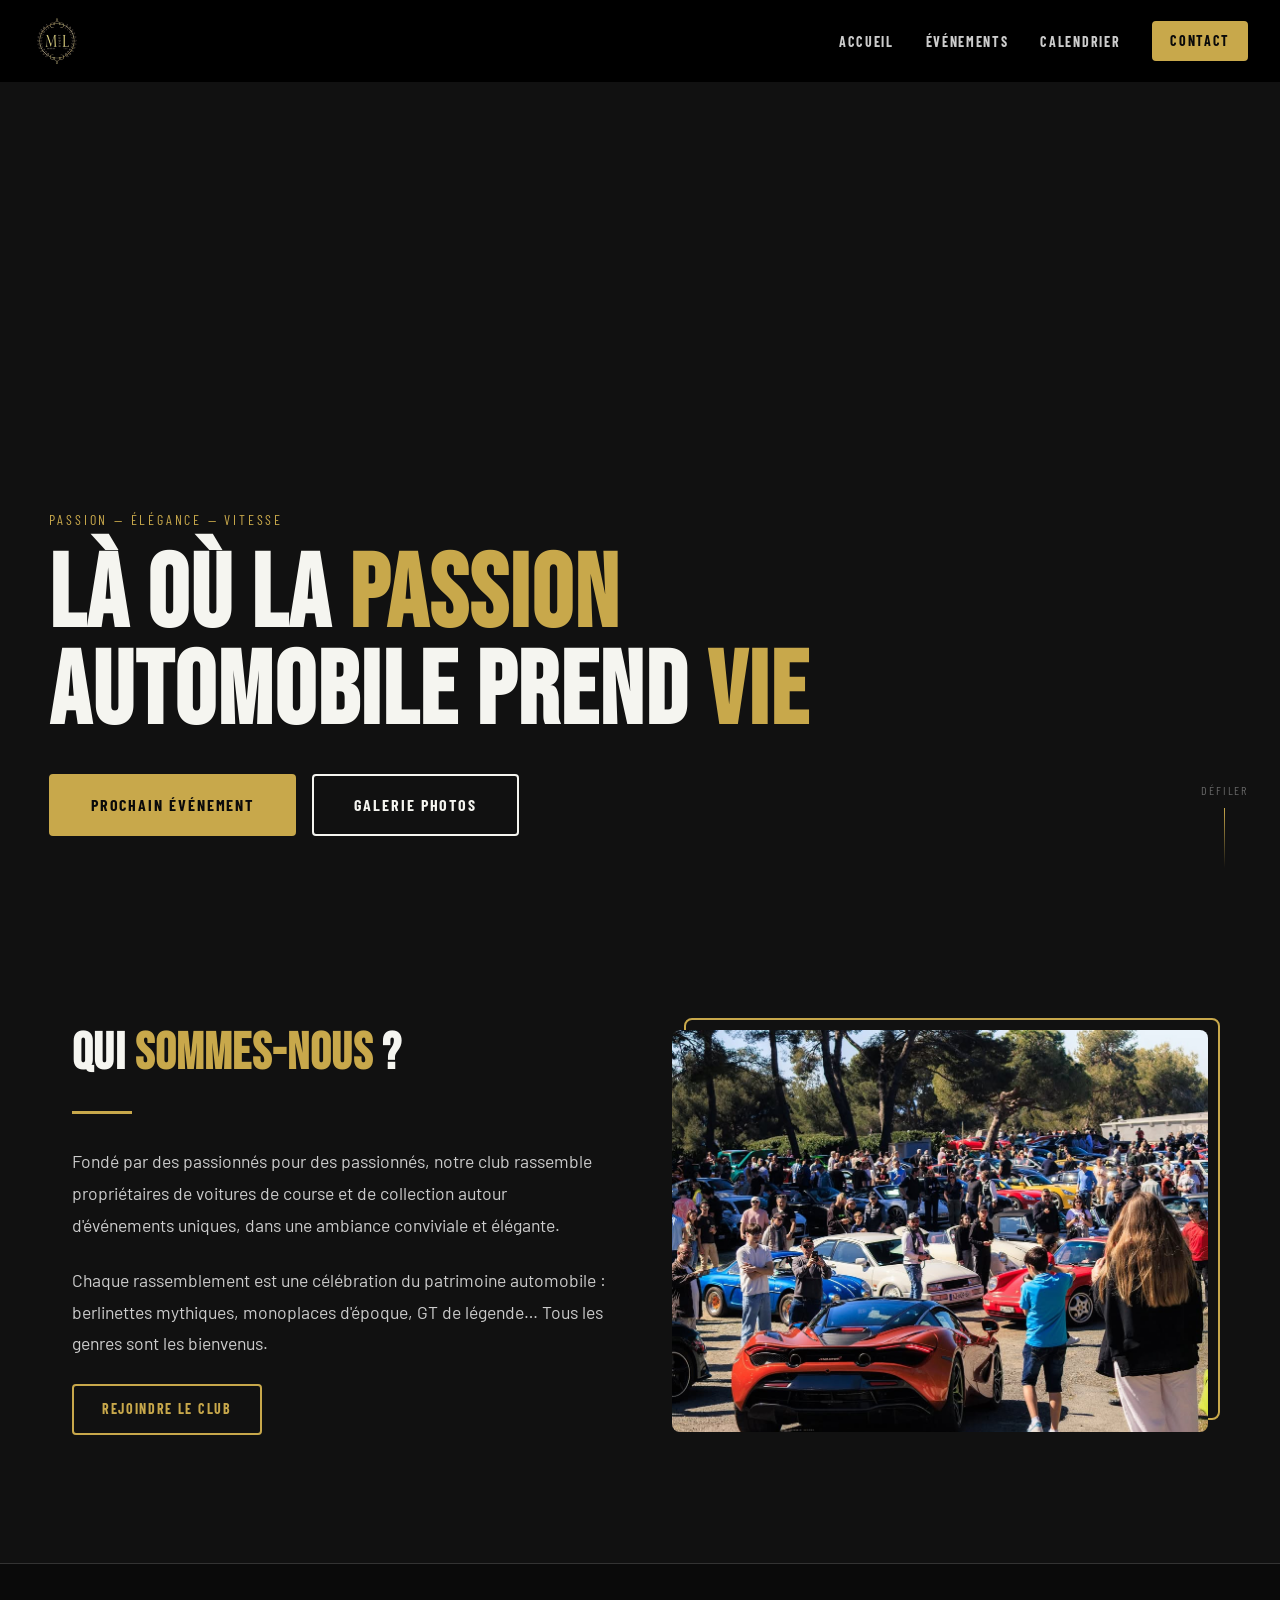
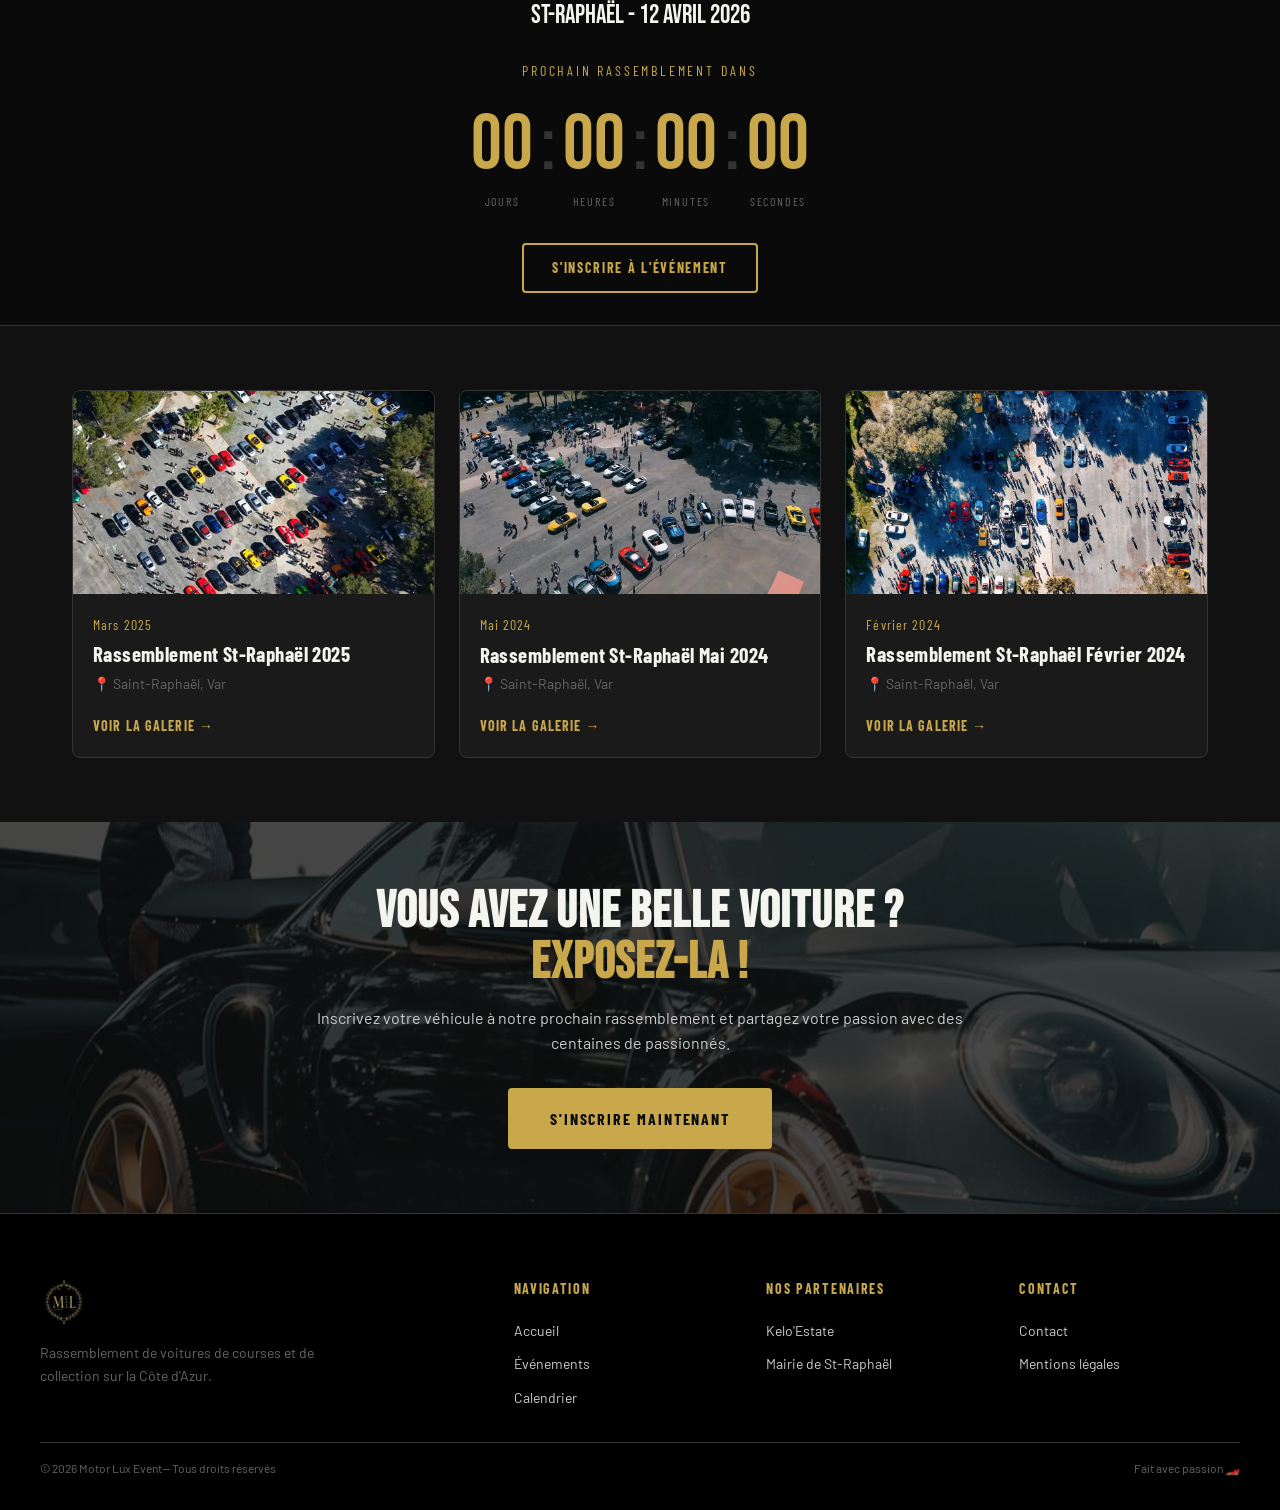
==== index.html @ 56d2dea2 "Add files via upload" ====
<!DOCTYPE html>
<html lang="fr">
<head>
  <meta charset="UTF-8" />
  <meta name="viewport" content="width=device-width, initial-scale=1.0" />
  <title>Motor Lux Event — Rassemblement Automobile</title>
  <meta name="description" content="Rassemblement de voitures de courses et de collection. Rejoignez notre communauté de passionnés." />
  <link rel="icon" href="assets/logo/favicon.ico" />
  <link rel="stylesheet" href="css/style.css" />
</head>

<body>

  <!-- NAVBAR -->
  <nav class="navbar" id="navbar">
    <a href="index.html" class="navbar__logo">
      <img src="assets/logo/logo.jpg" alt="Racing Club Logo" />
    </a>
    <ul class="navbar__links" id="nav-links">
      <li><a href="index.html">Accueil</a></li>
      <li><a href="evenements.html">Événements</a></li>
      <li><a href="calendrier.html">Calendrier</a></li>
      <li><a href="contact.html" class="navbar__cta btn btn--primary btn--sm">Contact</a></li>
    </ul>
    <button class="navbar__burger" id="burger" aria-label="Menu">
      <span></span><span></span><span></span>
    </button>
  </nav>

  <!-- HERO -->
  <header class="hero" id="hero">

    <!-- Vidéo de fond — muette, en boucle, pas d'interface -->
    <video
      class="hero__video-bg"
      src="assets/videos/2025-04-02_10-03-08_UTC.mp4"
      autoplay
      loop
      muted
      playsinline
      disablePictureInPicture
      disableRemotePlayback
      preload="auto"
    ></video>

    <div class="hero__bg"></div>
    <div class="hero__overlay"></div>
    <div class="hero__content container">
      <span class="hero__tag">Passion — Élégance — Vitesse</span>
      <h1 class="hero__title">
        Là où la <em>passion</em><br>automobile prend <em>vie</em>
      </h1>
      <div class="hero__actions">
        <a href="calendrier.html" class="btn btn--primary btn--lg">Prochain événement</a>
        <a href="evenements.html" class="btn btn--secondary btn--lg">Galerie photos</a>
      </div>
    </div>
    <div class="hero__scroll">Défiler</div>
  </header>

  <!-- INTRO -->
  <section class="intro">
    <div class="intro__inner container">
      <div class="intro__text">
        <h2 class="section-title">Qui <span>sommes-nous</span> ?</h2>
        <div class="divider"></div>
        <p>
          Fondé par des passionnés pour des passionnés, notre club rassemble
          propriétaires de voitures de course et de collection autour d'événements
          uniques, dans une ambiance conviviale et élégante.
        </p>
        <p>
          Chaque rassemblement est une célébration du patrimoine automobile :
          berlinettes mythiques, monoplaces d'époque, GT de légende… Tous les
          genres sont les bienvenus.
        </p>
        <a href="inscription.html" class="btn btn--ghost">Rejoindre le club</a>
      </div>
      <div class="intro__image reveal reveal--right">
        <img src="assets/images/events/2024-05-st-raph/2025-04-01_18-07-52_UTC_2.jpg" alt="Voiture de collection lors d'un rassemblement" />
      </div>
    </div>
  </section>

<!-- COUNTDOWN - Prochain événement -->
<div class="countdown">
  <p class="countdown__event-name">St-Raphaël - 12 Avril 2026</p>
  <p class="countdown__label">Prochain rassemblement dans</p>
  <div class="countdown__timer" id="countdown-timer"
       data-date="2026-04-12T09:00:00">
    <div class="countdown__unit">
      <span class="countdown__number" id="cd-days">00</span>
      <span class="countdown__label-unit">Jours</span>
    </div>
    <span class="countdown__sep">:</span>
    <div class="countdown__unit">
      <span class="countdown__number" id="cd-hours">00</span>
      <span class="countdown__label-unit">Heures</span>
    </div>
    <span class="countdown__sep">:</span>
    <div class="countdown__unit">
      <span class="countdown__number" id="cd-minutes">00</span>
      <span class="countdown__label-unit">Minutes</span>
    </div>
    <span class="countdown__sep">:</span>
    <div class="countdown__unit">
      <span class="countdown__number" id="cd-seconds">00</span>
      <span class="countdown__label-unit">Secondes</span>
    </div>
  </div>
  <a href="inscription.html" class="btn btn--ghost" style="margin-top:2rem;">S'inscrire à l'événement</a>
</div>

<!-- LISTE DES ÉVÉNEMENTS -->
<section style="background:var(--color-dark);padding:var(--space-lg) var(--space-md);">
  <div class="container">

    <div class="events-grid">

      <article class="event-card reveal reveal--d1">
        <div class="event-card__thumb">
          <img
            src="assets/images/events/2025-03-st-raph/2025-04-01_22-17-53_UTC.jpg"
            alt="Rassemblement St-Raphaël Mars 2025"
            loading="lazy"
          />
        </div>
        <div class="event-card__body">
          <p class="event-card__date">Mars 2025</p>
          <h3 class="event-card__title">Rassemblement St-Raphaël 2025</h3>
          <p class="event-card__location">📍 Saint-Raphaël, Var</p>
          <a href="event-detail.html?id=1" class="event-card__link">Voir la galerie →</a>
        </div>
      </article>

      <article class="event-card reveal reveal--d2">
        <div class="event-card__thumb">
          <img
            src="assets/images/events/2024-05-st-raph/2024-05-21_12-43-47_UTC.jpg"
            alt="Rassemblement St-Raphaël Mai 2024"
            loading="lazy"
          />
        </div>
        <div class="event-card__body">
          <p class="event-card__date">Mai 2024</p>
          <h3 class="event-card__title">Rassemblement St-Raphaël Mai 2024</h3>
          <p class="event-card__location">📍 Saint-Raphaël, Var</p>
          <a href="event-detail.html?id=2" class="event-card__link">Voir la galerie →</a>
        </div>
      </article>

      <article class="event-card reveal reveal--d3">
        <div class="event-card__thumb">
          <img
            src="assets/images/events/2024-02-st-raph/2024-02-27_11-31-16_UTC.jpg"
            alt="Rassemblement St-Raphaël Février 2024"
            loading="lazy"
          />
        </div>
        <div class="event-card__body">
          <p class="event-card__date">Février 2024</p>
          <h3 class="event-card__title">Rassemblement St-Raphaël Février 2024</h3>
          <p class="event-card__location">📍 Saint-Raphaël, Var</p>
          <a href="event-detail.html?id=3" class="event-card__link">Voir la galerie →</a>
        </div>
      </article>

    </div>
  </div>
</section>

<!-- BANNER CTA -->
<div class="banner" style="background: url('assets/images/events/2025-03-st-raph/2025-04-18_16-33-53_UTC_2.jpg') center/cover no-repeat;">
  <div class="banner__content">
    <h2>Vous avez une belle voiture ?<br><span style="color:var(--color-accent)">Exposez-la !</span></h2>
    <p>Inscrivez votre véhicule à notre prochain rassemblement et partagez votre passion avec des centaines de passionnés.</p>
    <a href="inscription.html" class="btn btn--primary btn--lg">S'inscrire maintenant</a>
  </div>
</div>

  <!-- FOOTER -->
  <footer class="footer">
    <div class="footer__grid">
      <div class="footer__brand">
        <img src="assets/logo/logo.jpg" alt="Racing Club" />
        <p>Rassemblement de voitures de courses et de collection sur la Côte d'Azur.</p>
      </div>
      <div class="footer__col">
        <h4>Navigation</h4>
        <ul>
          <li><a href="index.html">Accueil</a></li>
          <li><a href="evenements.html">Événements</a></li>
          <li><a href="calendrier.html">Calendrier</a></li>
        </ul>
      </div>
      <div class="footer__col">
        <h4>Nos partenaires</h4>
        <ul>
          <li><a href="https://www.instagram.com/keloestate/">Kelo'Estate</a></li>
          <li><a href="https://www.instagram.com/villesaintraphael/Mairie de St-Raphaël">Mairie de St-Raphaël</a></li>
        </ul>
      </div>
      <div class="footer__col">
        <h4>Contact</h4>
        <ul>
          <li><a href="contact.html">Contact</a></li>
          <li><a href="mentions-legales.html">Mentions légales</a></li>
        </ul>
      </div>
    </div>
    <div class="footer__bottom">
      <span>© 2026 Motor Lux Event— Tous droits réservés</span>
      <span>Fait avec passion 🏎️</span>
    </div>
  </footer>

  <script src="js/navbar.js"></script>
  <script src="js/calendar.js"></script>
  <script src="js/animations.js"></script>

</body>
</html>
---- css/style.css ----
/* =============================================
   RACING CLUB — Feuille de style principale
   Importe tous les modules CSS dans l'ordre
   ============================================= */

/* Base */
@import url('base/reset.css');
@import url('base/typography.css');
@import url('base/base.css');

/* Layout */
@import url('layout/navbar.css');
@import url('layout/footer.css');

/* Components */
@import url('components/hero.css');
@import url('components/intro.css');
@import url('components/gallery.css');
@import url('components/event-card.css');
@import url('components/calendar.css');
@import url('components/countdown.css');
@import url('components/inscription.css');
@import url('components/contact.css');
@import url('components/banner.css');
@import url('components/cta.css');
@import url('components/presenting-video.css');
@import url('components/event-detail.css');
@import url('components/mentions-legales.css');

/* Utilities */
@import url('utilities/animations.css');
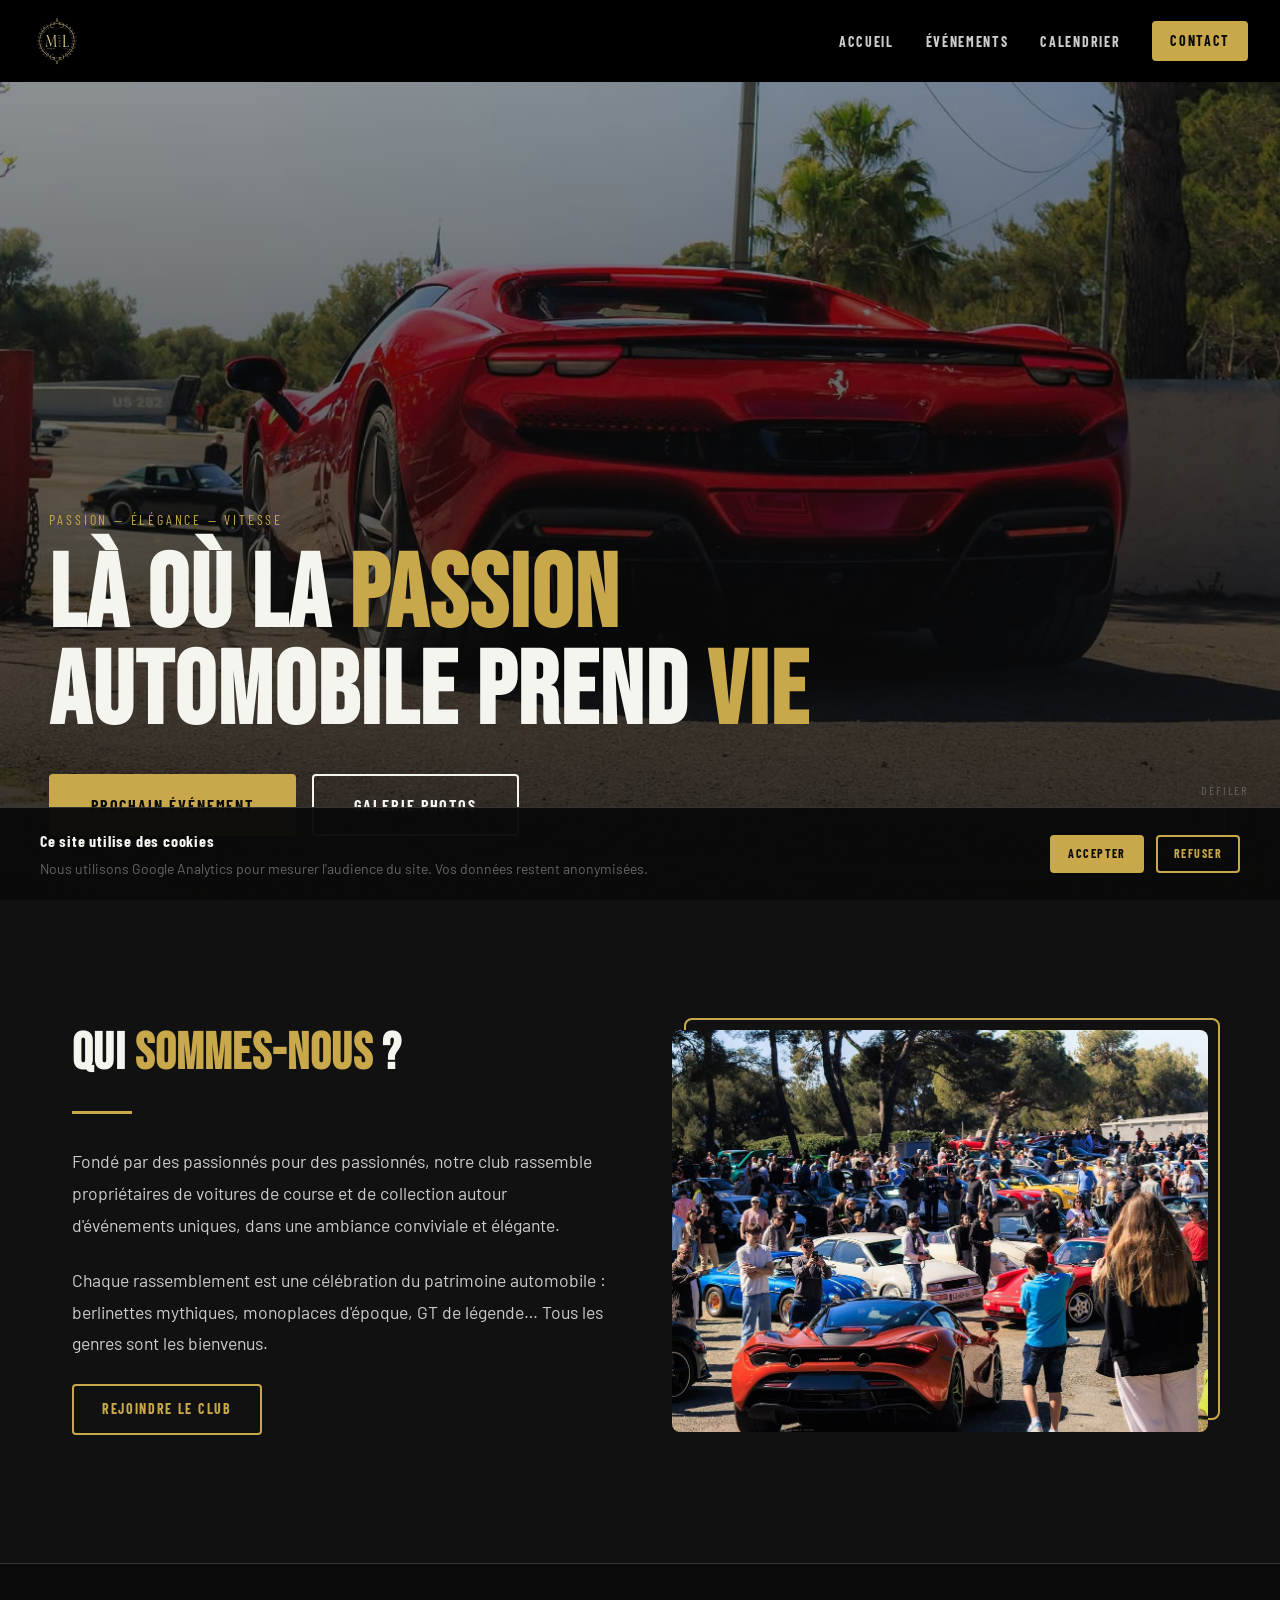
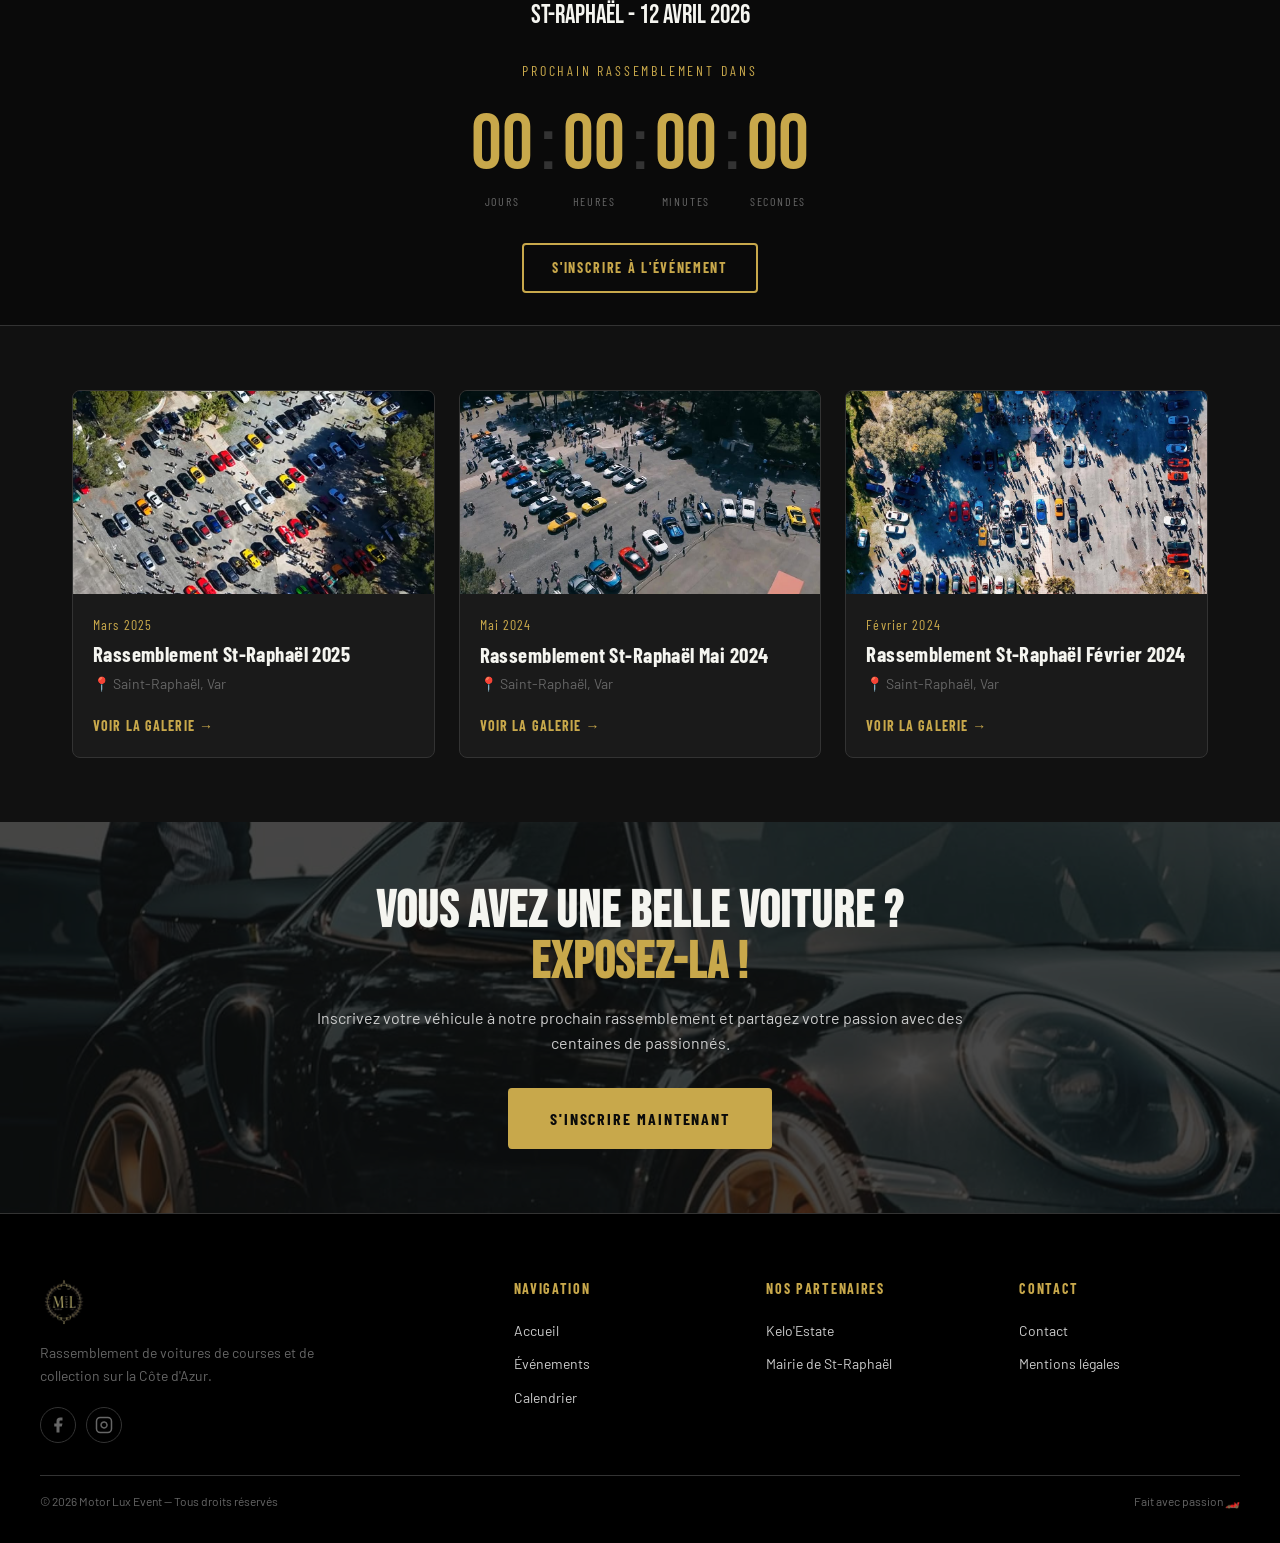
==== commit 184535d1: "Add files via upload" ====
--- a/index.html
+++ b/index.html
@@ -2,6 +2,25 @@
 <html lang="fr">
 <head>
   <meta charset="UTF-8" />
+
+  <!-- Google Analytics — chargé uniquement après consentement -->
+  <script>
+    function loadAnalytics() {
+      const script = document.createElement('script');
+      script.async = true;
+      script.src = 'https://www.googletagmanager.com/gtag/js?id=G-226K03S6MV';
+      document.head.appendChild(script);
+      window.dataLayer = window.dataLayer || [];
+      function gtag(){dataLayer.push(arguments);}
+      window.gtag = gtag;
+      gtag('js', new Date());
+      gtag('config', 'G-226K03S6MV');
+    }
+    if (localStorage.getItem('cookies') === 'accepted') {
+      loadAnalytics();
+    }
+  </script>
+
   <meta name="viewport" content="width=device-width, initial-scale=1.0" />
   <title>Motor Lux Event — Rassemblement Automobile</title>
   <meta name="description" content="Rassemblement de voitures de courses et de collection. Rejoignez notre communauté de passionnés." />
@@ -28,23 +47,10 @@
   </nav>
 
   <!-- HERO -->
-  <header class="hero" id="hero">
-
-    <!-- Vidéo de fond — muette, en boucle, pas d'interface -->
-    <video
-      class="hero__video-bg"
-      src="assets/videos/2025-04-02_10-03-08_UTC.mp4"
-      autoplay
-      loop
-      muted
-      playsinline
-      disablePictureInPicture
-      disableRemotePlayback
-      preload="auto"
-    ></video>
-
-    <div class="hero__bg"></div>
-    <div class="hero__overlay"></div>
+  <header class="hero" id="hero" style="
+    background: linear-gradient(to bottom, rgba(10,10,10,0.4), rgba(10,10,10,0.85)),
+                url('assets/images/events/2025-03-st-raph/2025-04-07_08-00-00_UTC_11.jpg') center/cover no-repeat;
+  ">
     <div class="hero__content container">
       <span class="hero__tag">Passion — Élégance — Vitesse</span>
       <h1 class="hero__title">
@@ -82,108 +88,108 @@
     </div>
   </section>
 
-<!-- COUNTDOWN - Prochain événement -->
-<div class="countdown">
-  <p class="countdown__event-name">St-Raphaël - 12 Avril 2026</p>
-  <p class="countdown__label">Prochain rassemblement dans</p>
-  <div class="countdown__timer" id="countdown-timer"
-       data-date="2026-04-12T09:00:00">
-    <div class="countdown__unit">
-      <span class="countdown__number" id="cd-days">00</span>
-      <span class="countdown__label-unit">Jours</span>
-    </div>
-    <span class="countdown__sep">:</span>
-    <div class="countdown__unit">
-      <span class="countdown__number" id="cd-hours">00</span>
-      <span class="countdown__label-unit">Heures</span>
-    </div>
-    <span class="countdown__sep">:</span>
-    <div class="countdown__unit">
-      <span class="countdown__number" id="cd-minutes">00</span>
-      <span class="countdown__label-unit">Minutes</span>
-    </div>
-    <span class="countdown__sep">:</span>
-    <div class="countdown__unit">
-      <span class="countdown__number" id="cd-seconds">00</span>
-      <span class="countdown__label-unit">Secondes</span>
-    </div>
+  <!-- COUNTDOWN -->
+  <div class="countdown">
+    <p class="countdown__event-name">St-Raphaël - 12 Avril 2026</p>
+    <p class="countdown__label">Prochain rassemblement dans</p>
+    <div class="countdown__timer" id="countdown-timer" data-date="2026-04-12T10:00:00">
+      <div class="countdown__unit">
+        <span class="countdown__number" id="cd-days">00</span>
+        <span class="countdown__label-unit">Jours</span>
+      </div>
+      <span class="countdown__sep">:</span>
+      <div class="countdown__unit">
+        <span class="countdown__number" id="cd-hours">00</span>
+        <span class="countdown__label-unit">Heures</span>
+      </div>
+      <span class="countdown__sep">:</span>
+      <div class="countdown__unit">
+        <span class="countdown__number" id="cd-minutes">00</span>
+        <span class="countdown__label-unit">Minutes</span>
+      </div>
+      <span class="countdown__sep">:</span>
+      <div class="countdown__unit">
+        <span class="countdown__number" id="cd-seconds">00</span>
+        <span class="countdown__label-unit">Secondes</span>
+      </div>
+    </div>
+    <a href="inscription.html" class="btn btn--ghost" style="margin-top:2rem;">S'inscrire à l'événement</a>
   </div>
-  <a href="inscription.html" class="btn btn--ghost" style="margin-top:2rem;">S'inscrire à l'événement</a>
-</div>
-
-<!-- LISTE DES ÉVÉNEMENTS -->
-<section style="background:var(--color-dark);padding:var(--space-lg) var(--space-md);">
-  <div class="container">
-
-    <div class="events-grid">
-
-      <article class="event-card reveal reveal--d1">
-        <div class="event-card__thumb">
-          <img
-            src="assets/images/events/2025-03-st-raph/2025-04-01_22-17-53_UTC.jpg"
-            alt="Rassemblement St-Raphaël Mars 2025"
-            loading="lazy"
-          />
-        </div>
-        <div class="event-card__body">
-          <p class="event-card__date">Mars 2025</p>
-          <h3 class="event-card__title">Rassemblement St-Raphaël 2025</h3>
-          <p class="event-card__location">📍 Saint-Raphaël, Var</p>
-          <a href="event-detail.html?id=1" class="event-card__link">Voir la galerie →</a>
-        </div>
-      </article>
-
-      <article class="event-card reveal reveal--d2">
-        <div class="event-card__thumb">
-          <img
-            src="assets/images/events/2024-05-st-raph/2024-05-21_12-43-47_UTC.jpg"
-            alt="Rassemblement St-Raphaël Mai 2024"
-            loading="lazy"
-          />
-        </div>
-        <div class="event-card__body">
-          <p class="event-card__date">Mai 2024</p>
-          <h3 class="event-card__title">Rassemblement St-Raphaël Mai 2024</h3>
-          <p class="event-card__location">📍 Saint-Raphaël, Var</p>
-          <a href="event-detail.html?id=2" class="event-card__link">Voir la galerie →</a>
-        </div>
-      </article>
-
-      <article class="event-card reveal reveal--d3">
-        <div class="event-card__thumb">
-          <img
-            src="assets/images/events/2024-02-st-raph/2024-02-27_11-31-16_UTC.jpg"
-            alt="Rassemblement St-Raphaël Février 2024"
-            loading="lazy"
-          />
-        </div>
-        <div class="event-card__body">
-          <p class="event-card__date">Février 2024</p>
-          <h3 class="event-card__title">Rassemblement St-Raphaël Février 2024</h3>
-          <p class="event-card__location">📍 Saint-Raphaël, Var</p>
-          <a href="event-detail.html?id=3" class="event-card__link">Voir la galerie →</a>
-        </div>
-      </article>
-
+
+  <!-- LISTE DES ÉVÉNEMENTS -->
+  <section style="background:var(--color-dark);padding:var(--space-lg) var(--space-md);">
+    <div class="container">
+      <div class="events-grid">
+
+        <article class="event-card reveal reveal--d1">
+          <div class="event-card__thumb">
+            <img src="assets/images/events/2025-03-st-raph/2025-04-01_22-17-53_UTC.jpg" alt="Rassemblement St-Raphaël Mars 2025" loading="lazy" />
+          </div>
+          <div class="event-card__body">
+            <p class="event-card__date">Mars 2025</p>
+            <h3 class="event-card__title">Rassemblement St-Raphaël 2025</h3>
+            <p class="event-card__location">📍 Saint-Raphaël, Var</p>
+            <a href="event-detail.html?id=1" class="event-card__link">Voir la galerie →</a>
+          </div>
+        </article>
+
+        <article class="event-card reveal reveal--d2">
+          <div class="event-card__thumb">
+            <img src="assets/images/events/2024-05-st-raph/2024-05-21_12-43-47_UTC.jpg" alt="Rassemblement St-Raphaël Mai 2024" loading="lazy" />
+          </div>
+          <div class="event-card__body">
+            <p class="event-card__date">Mai 2024</p>
+            <h3 class="event-card__title">Rassemblement St-Raphaël Mai 2024</h3>
+            <p class="event-card__location">📍 Saint-Raphaël, Var</p>
+            <a href="event-detail.html?id=2" class="event-card__link">Voir la galerie →</a>
+          </div>
+        </article>
+
+        <article class="event-card reveal reveal--d3">
+          <div class="event-card__thumb">
+            <img src="assets/images/events/2024-02-st-raph/2024-02-27_11-31-16_UTC.jpg" alt="Rassemblement St-Raphaël Février 2024" loading="lazy" />
+          </div>
+          <div class="event-card__body">
+            <p class="event-card__date">Février 2024</p>
+            <h3 class="event-card__title">Rassemblement St-Raphaël Février 2024</h3>
+            <p class="event-card__location">📍 Saint-Raphaël, Var</p>
+            <a href="event-detail.html?id=3" class="event-card__link">Voir la galerie →</a>
+          </div>
+        </article>
+
+      </div>
+    </div>
+  </section>
+
+  <!-- BANNER CTA -->
+  <div class="banner" style="background: url('assets/images/events/2025-03-st-raph/2025-04-18_16-33-53_UTC_2.jpg') center/cover no-repeat;">
+    <div class="banner__content">
+      <h2>Vous avez une belle voiture ?<br><span style="color:var(--color-accent)">Exposez-la !</span></h2>
+      <p>Inscrivez votre véhicule à notre prochain rassemblement et partagez votre passion avec des centaines de passionnés.</p>
+      <a href="inscription.html" class="btn btn--primary btn--lg">S'inscrire maintenant</a>
     </div>
   </div>
-</section>
-
-<!-- BANNER CTA -->
-<div class="banner" style="background: url('assets/images/events/2025-03-st-raph/2025-04-18_16-33-53_UTC_2.jpg') center/cover no-repeat;">
-  <div class="banner__content">
-    <h2>Vous avez une belle voiture ?<br><span style="color:var(--color-accent)">Exposez-la !</span></h2>
-    <p>Inscrivez votre véhicule à notre prochain rassemblement et partagez votre passion avec des centaines de passionnés.</p>
-    <a href="inscription.html" class="btn btn--primary btn--lg">S'inscrire maintenant</a>
-  </div>
-</div>
 
   <!-- FOOTER -->
   <footer class="footer">
     <div class="footer__grid">
       <div class="footer__brand">
-        <img src="assets/logo/logo.jpg" alt="Racing Club" />
+        <img src="assets/logo/logo.jpg" alt="Motor Lux Event" />
         <p>Rassemblement de voitures de courses et de collection sur la Côte d'Azur.</p>
+        <div class="footer__social">
+          <a href="https://www.facebook.com/people/motorluxevent/61556009424069/#" aria-label="Facebook">
+            <svg xmlns="http://www.w3.org/2000/svg" width="18" height="18" fill="currentColor" viewBox="0 0 24 24">
+              <path d="M18 2h-3a5 5 0 00-5 5v3H7v4h3v8h4v-8h3l1-4h-4V7a1 1 0 011-1h3z"/>
+            </svg>
+          </a>
+          <a href="https://www.instagram.com/motor.lux.event/" aria-label="Instagram">
+            <svg xmlns="http://www.w3.org/2000/svg" width="18" height="18" fill="none" viewBox="0 0 24 24" stroke="currentColor">
+              <rect x="2" y="2" width="20" height="20" rx="5" ry="5" stroke-width="2"/>
+              <path stroke-linecap="round" stroke-linejoin="round" stroke-width="2" d="M16 11.37A4 4 0 1112.63 8 4 4 0 0116 11.37z"/>
+              <line x1="17.5" y1="6.5" x2="17.51" y2="6.5" stroke-width="2"/>
+            </svg>
+          </a>
+        </div>
       </div>
       <div class="footer__col">
         <h4>Navigation</h4>
@@ -197,7 +203,7 @@
         <h4>Nos partenaires</h4>
         <ul>
           <li><a href="https://www.instagram.com/keloestate/">Kelo'Estate</a></li>
-          <li><a href="https://www.instagram.com/villesaintraphael/Mairie de St-Raphaël">Mairie de St-Raphaël</a></li>
+          <li><a href="https://www.instagram.com/villesaintraphael/">Mairie de St-Raphaël</a></li>
         </ul>
       </div>
       <div class="footer__col">
@@ -209,14 +215,48 @@
       </div>
     </div>
     <div class="footer__bottom">
-      <span>© 2026 Motor Lux Event— Tous droits réservés</span>
+      <span>© 2026 Motor Lux Event — Tous droits réservés</span>
       <span>Fait avec passion 🏎️</span>
     </div>
   </footer>
+
+  <!-- BANDEAU COOKIES -->
+  <div class="cookie-banner" id="cookie-banner">
+    <div class="cookie-banner__inner">
+      <div class="cookie-banner__text">
+        <strong>Ce site utilise des cookies</strong>
+        <p>Nous utilisons Google Analytics pour mesurer l'audience du site. Vos données restent anonymisées.</p>
+      </div>
+      <div class="cookie-banner__actions">
+        <button class="btn btn--primary btn--sm" id="cookie-accept">Accepter</button>
+        <button class="btn btn--ghost btn--sm" id="cookie-refuse">Refuser</button>
+      </div>
+    </div>
+  </div>
 
   <script src="js/navbar.js"></script>
   <script src="js/calendar.js"></script>
   <script src="js/animations.js"></script>
 
+  <!-- COOKIES -->
+  <script>
+    const banner = document.getElementById('cookie-banner');
+
+    if (!localStorage.getItem('cookies')) {
+      banner.classList.add('active');
+    }
+
+    document.getElementById('cookie-accept').addEventListener('click', () => {
+      localStorage.setItem('cookies', 'accepted');
+      banner.classList.remove('active');
+      loadAnalytics();
+    });
+
+    document.getElementById('cookie-refuse').addEventListener('click', () => {
+      localStorage.setItem('cookies', 'refused');
+      banner.classList.remove('active');
+    });
+  </script>
+
 </body>
-</html>
+</html>
--- a/css/style.css
+++ b/css/style.css
@@ -26,6 +26,7 @@
 @import url('components/presenting-video.css');
 @import url('components/event-detail.css');
 @import url('components/mentions-legales.css');
+@import url('components/cookies-banner.css');
 
 /* Utilities */
 @import url('utilities/animations.css');
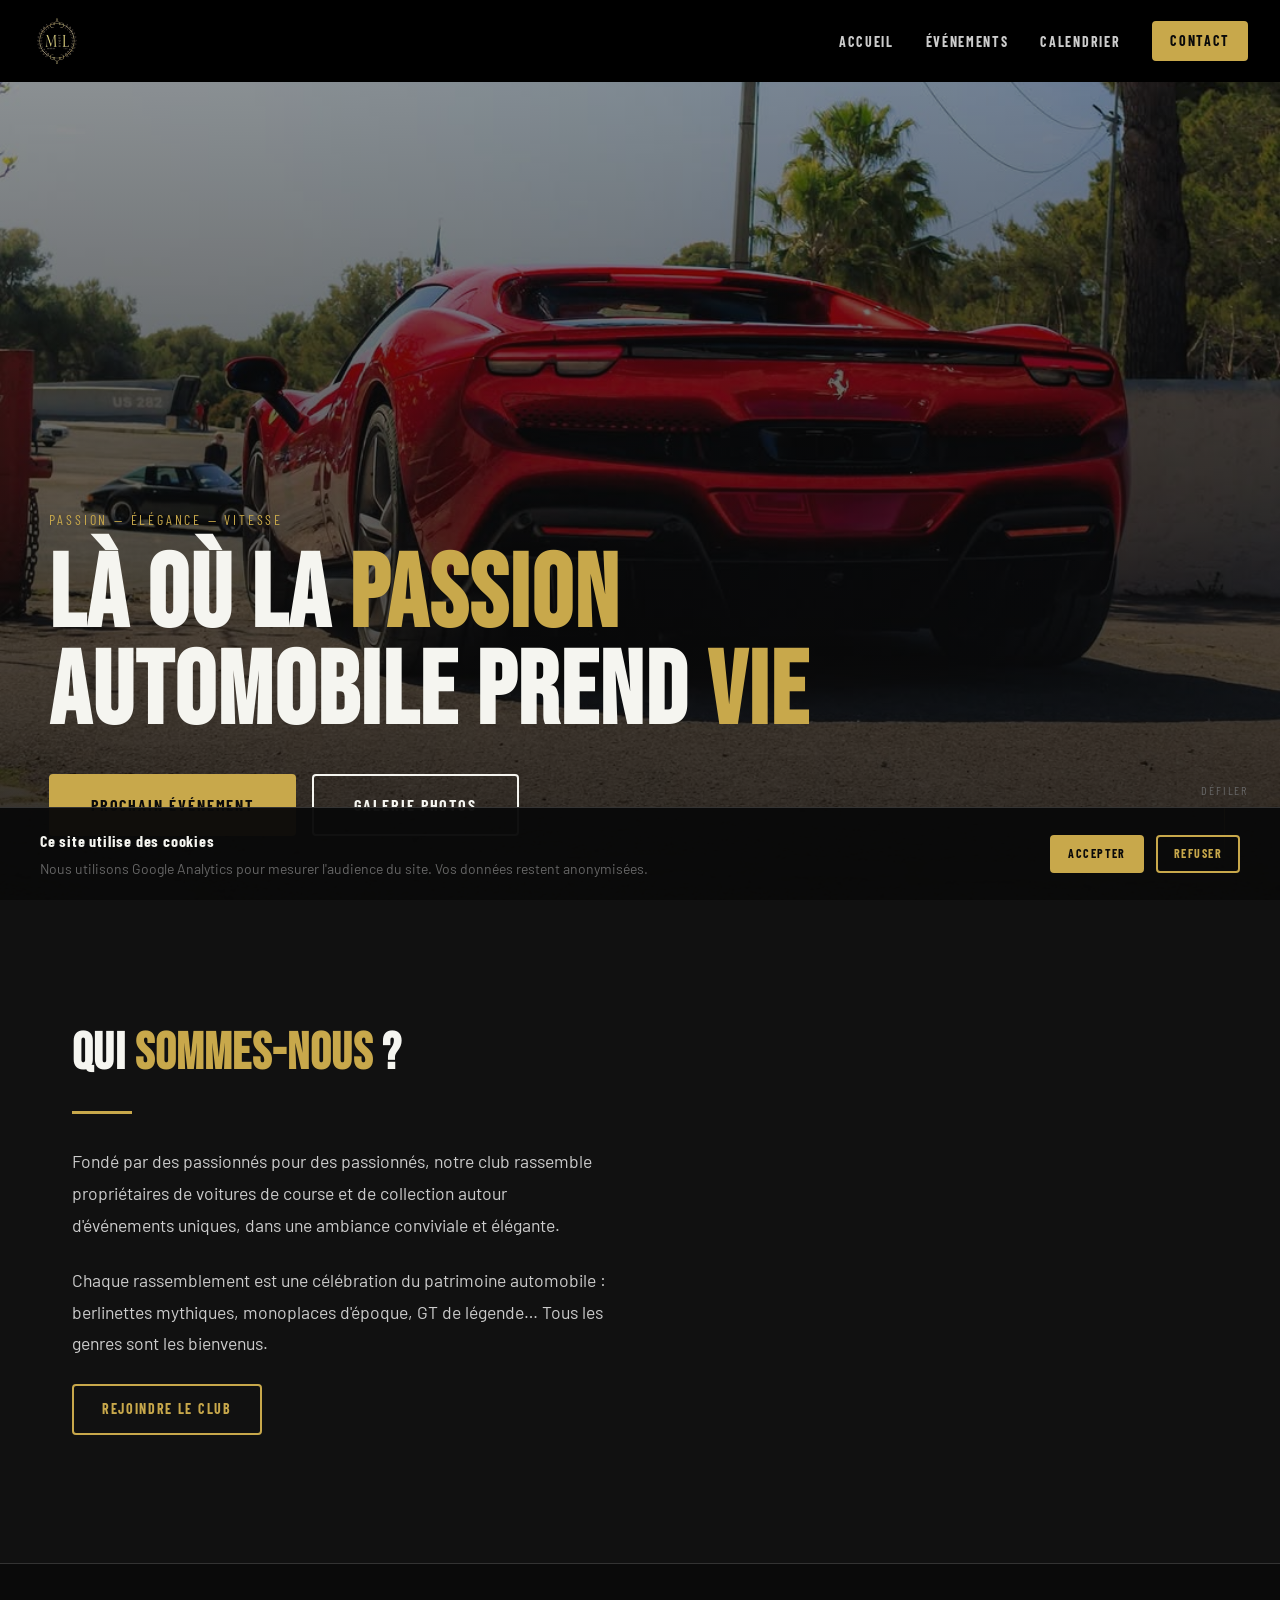
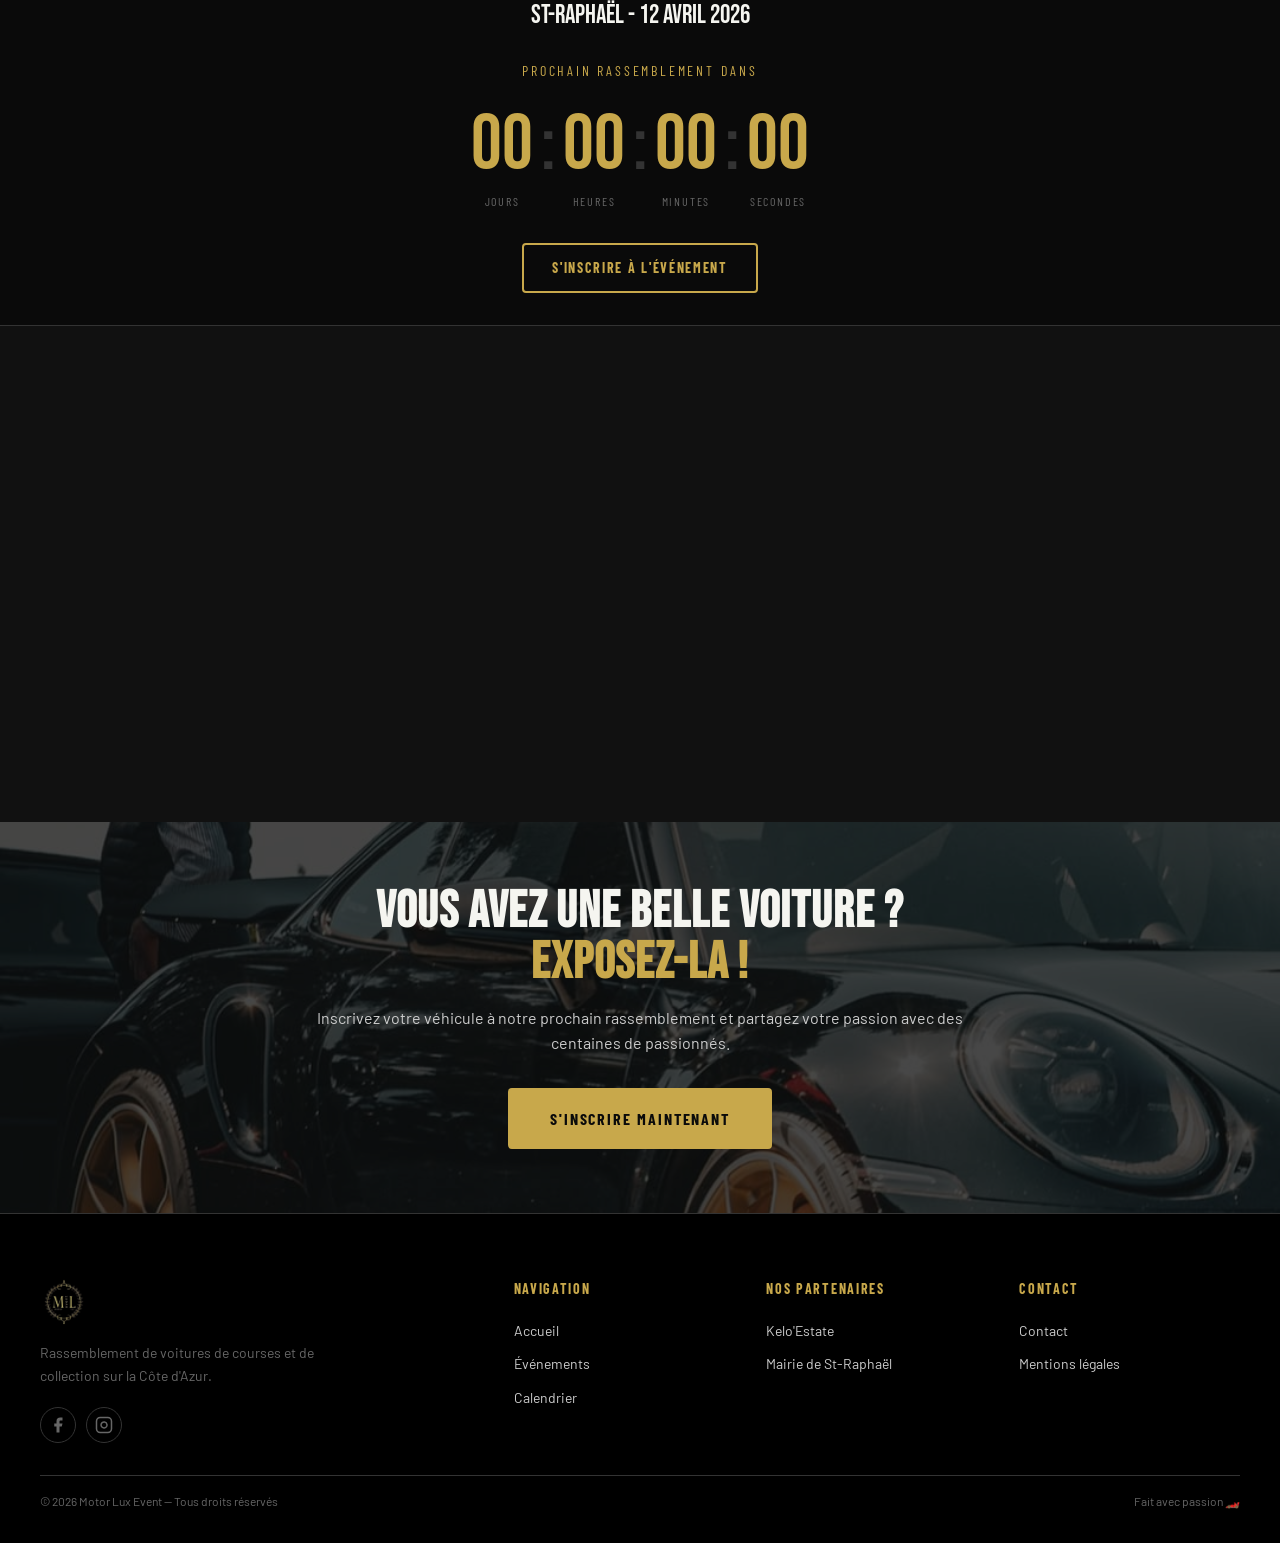
==== commit f1fe8eb2: "Add files via upload" ====
--- a/index.html
+++ b/index.html
@@ -5,21 +5,21 @@
 
   <!-- Google Analytics — chargé uniquement après consentement -->
   <script>
-    function loadAnalytics() {
-      const script = document.createElement('script');
-      script.async = true;
-      script.src = 'https://www.googletagmanager.com/gtag/js?id=G-226K03S6MV';
-      document.head.appendChild(script);
-      window.dataLayer = window.dataLayer || [];
-      function gtag(){dataLayer.push(arguments);}
-      window.gtag = gtag;
-      gtag('js', new Date());
-      gtag('config', 'G-226K03S6MV');
-    }
-    if (localStorage.getItem('cookies') === 'accepted') {
-      loadAnalytics();
-    }
-  </script>
+  function loadAnalytics() {
+    const script = document.createElement('script');
+    script.async = true;
+    script.src = 'https://www.googletagmanager.com/gtag/js?id=G-226K03S6MV';
+    document.head.appendChild(script);
+    window.dataLayer = window.dataLayer || [];
+    function gtag(){dataLayer.push(arguments);}
+    window.gtag = gtag;
+    gtag('js', new Date());
+    gtag('config', 'G-226K03S6MV');
+  }
+  if (localStorage.getItem('cookies') === 'accepted') {
+    loadAnalytics();
+  }
+</script>
 
   <meta name="viewport" content="width=device-width, initial-scale=1.0" />
   <title>Motor Lux Event — Rassemblement Automobile</title>
@@ -220,43 +220,36 @@
     </div>
   </footer>
 
-  <!-- BANDEAU COOKIES -->
-  <div class="cookie-banner" id="cookie-banner">
-    <div class="cookie-banner__inner">
-      <div class="cookie-banner__text">
-        <strong>Ce site utilise des cookies</strong>
-        <p>Nous utilisons Google Analytics pour mesurer l'audience du site. Vos données restent anonymisées.</p>
-      </div>
-      <div class="cookie-banner__actions">
-        <button class="btn btn--primary btn--sm" id="cookie-accept">Accepter</button>
-        <button class="btn btn--ghost btn--sm" id="cookie-refuse">Refuser</button>
-      </div>
+<!-- BANDEAU COOKIES -->
+<div class="cookie-banner" id="cookie-banner">
+  <div class="cookie-banner__inner">
+    <div class="cookie-banner__text">
+      <strong>Ce site utilise des cookies</strong>
+      <p>Nous utilisons Google Analytics pour mesurer l'audience du site. Vos données restent anonymisées.</p>
+    </div>
+    <div class="cookie-banner__actions">
+      <button class="btn btn--primary btn--sm" id="cookie-accept">Accepter</button>
+      <button class="btn btn--ghost btn--sm" id="cookie-refuse">Refuser</button>
     </div>
   </div>
-
-  <script src="js/navbar.js"></script>
-  <script src="js/calendar.js"></script>
-  <script src="js/animations.js"></script>
-
-  <!-- COOKIES -->
-  <script>
-    const banner = document.getElementById('cookie-banner');
-
-    if (!localStorage.getItem('cookies')) {
-      banner.classList.add('active');
-    }
-
-    document.getElementById('cookie-accept').addEventListener('click', () => {
-      localStorage.setItem('cookies', 'accepted');
-      banner.classList.remove('active');
-      loadAnalytics();
-    });
-
-    document.getElementById('cookie-refuse').addEventListener('click', () => {
-      localStorage.setItem('cookies', 'refused');
-      banner.classList.remove('active');
-    });
-  </script>
+</div>
+
+<!-- SCRIPT COOKIES -->
+<script>
+  const banner = document.getElementById('cookie-banner');
+  if (!localStorage.getItem('cookies')) {
+    banner.classList.add('active');
+  }
+  document.getElementById('cookie-accept').addEventListener('click', () => {
+    localStorage.setItem('cookies', 'accepted');
+    banner.classList.remove('active');
+    loadAnalytics();
+  });
+  document.getElementById('cookie-refuse').addEventListener('click', () => {
+    localStorage.setItem('cookies', 'refused');
+    banner.classList.remove('active');
+  });
+</script>
 
 </body>
 </html>
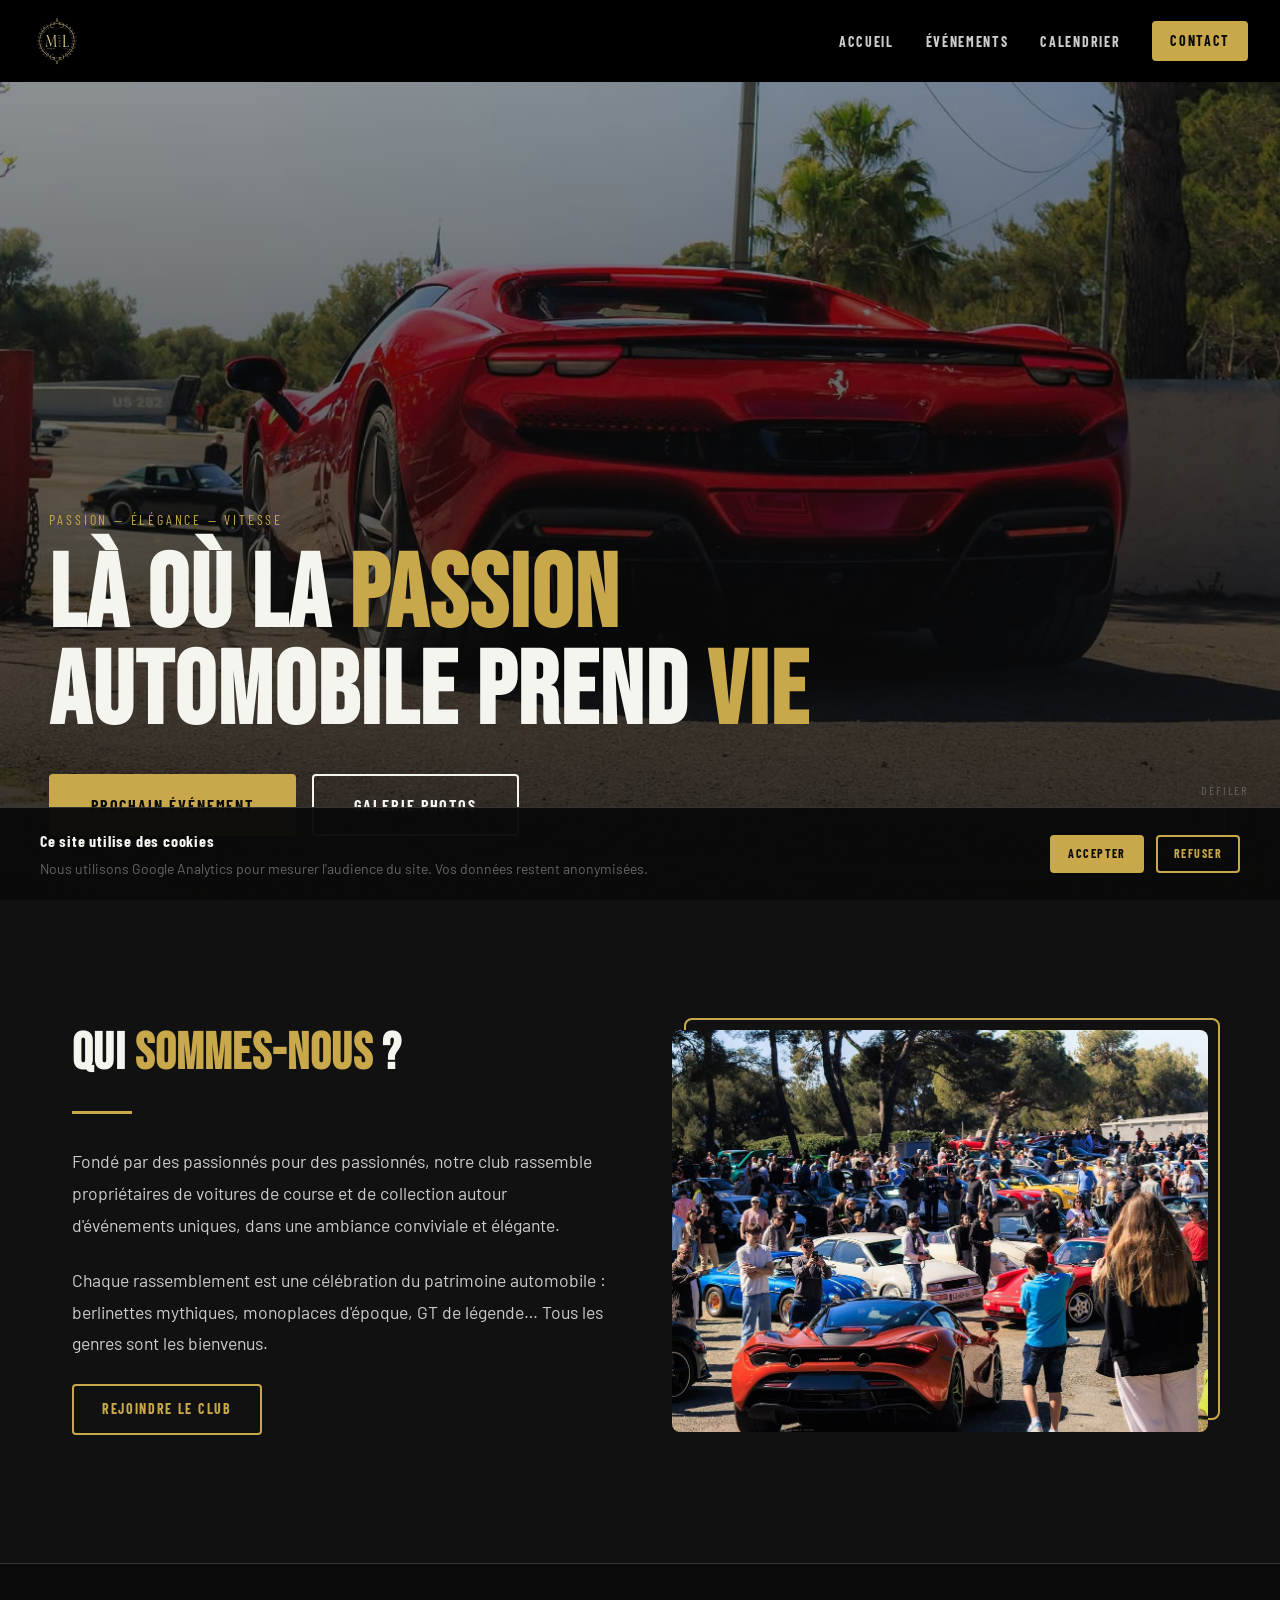
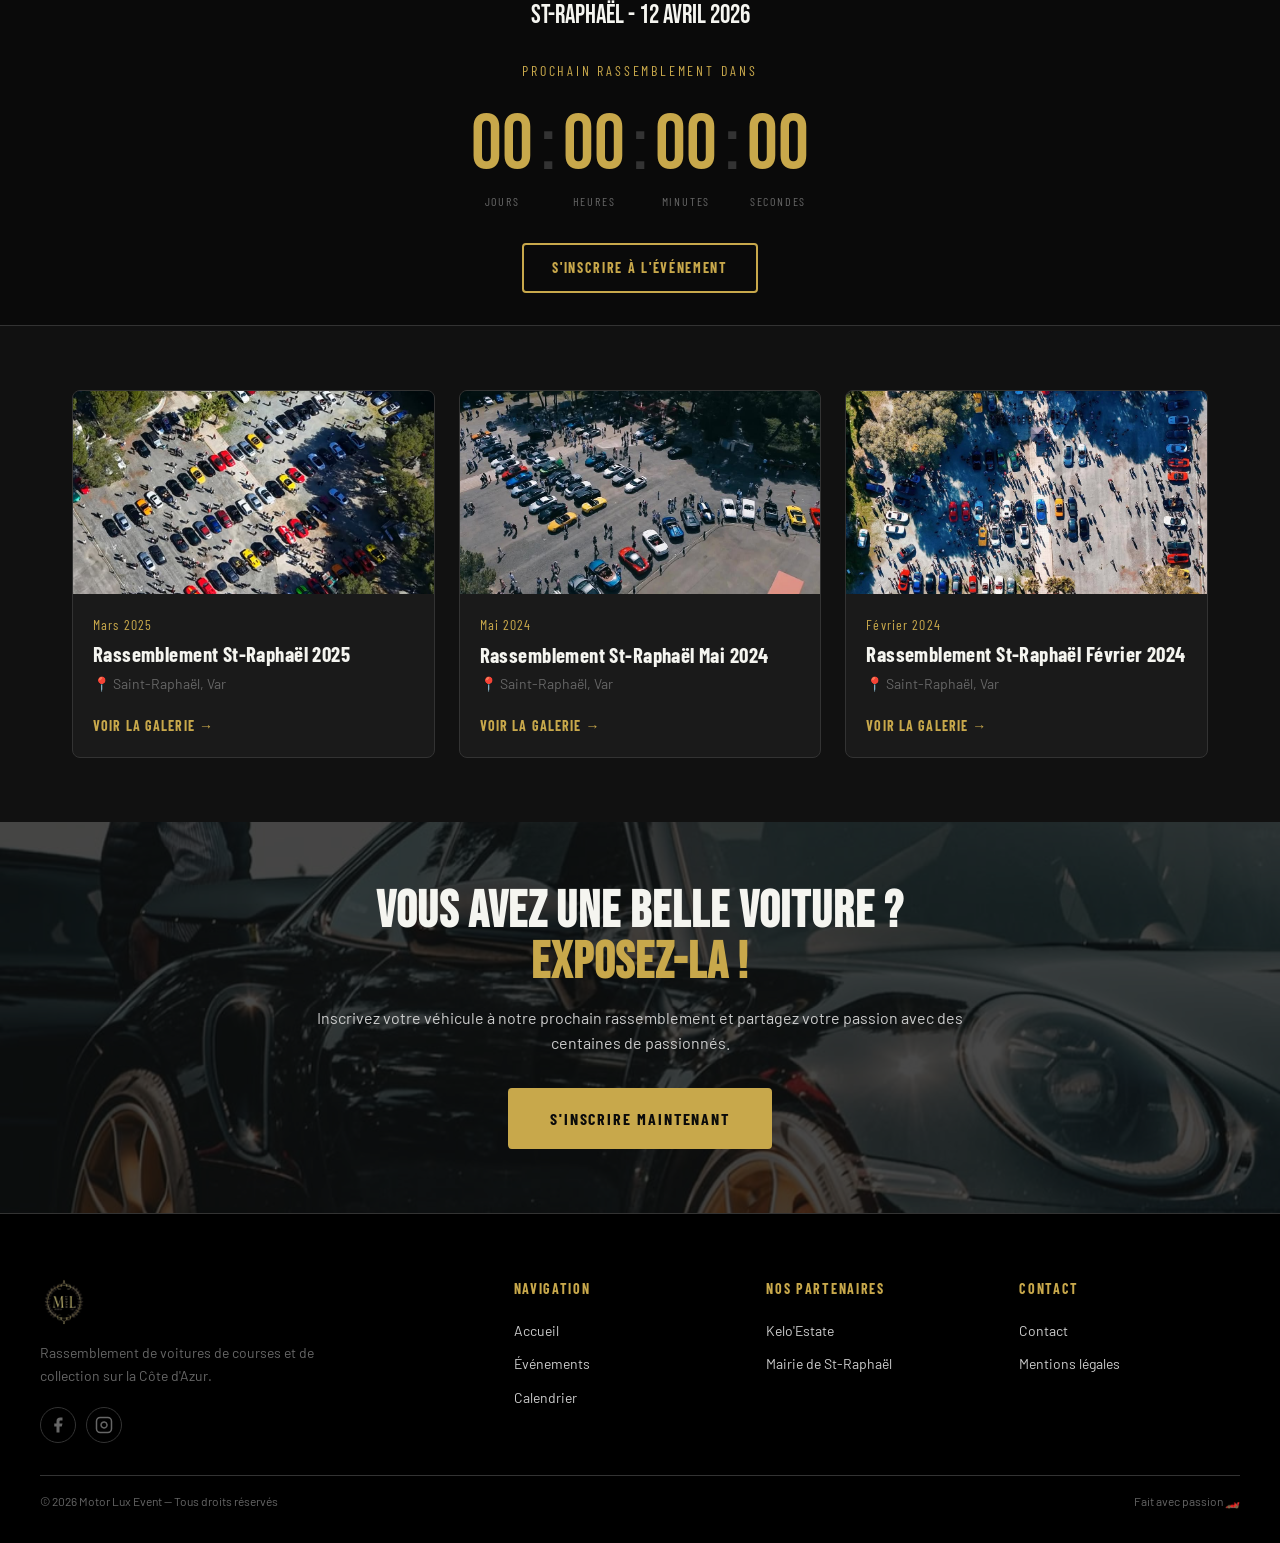
==== commit 64a06242: "Update index.html" ====
--- a/index.html
+++ b/index.html
@@ -220,6 +220,9 @@
     </div>
   </footer>
 
+<script src="js/navbar.js"></script>
+<script src="js/animations.js"></script>
+
 <!-- BANDEAU COOKIES -->
 <div class="cookie-banner" id="cookie-banner">
   <div class="cookie-banner__inner">
@@ -252,4 +255,4 @@
 </script>
 
 </body>
-</html>+</html>
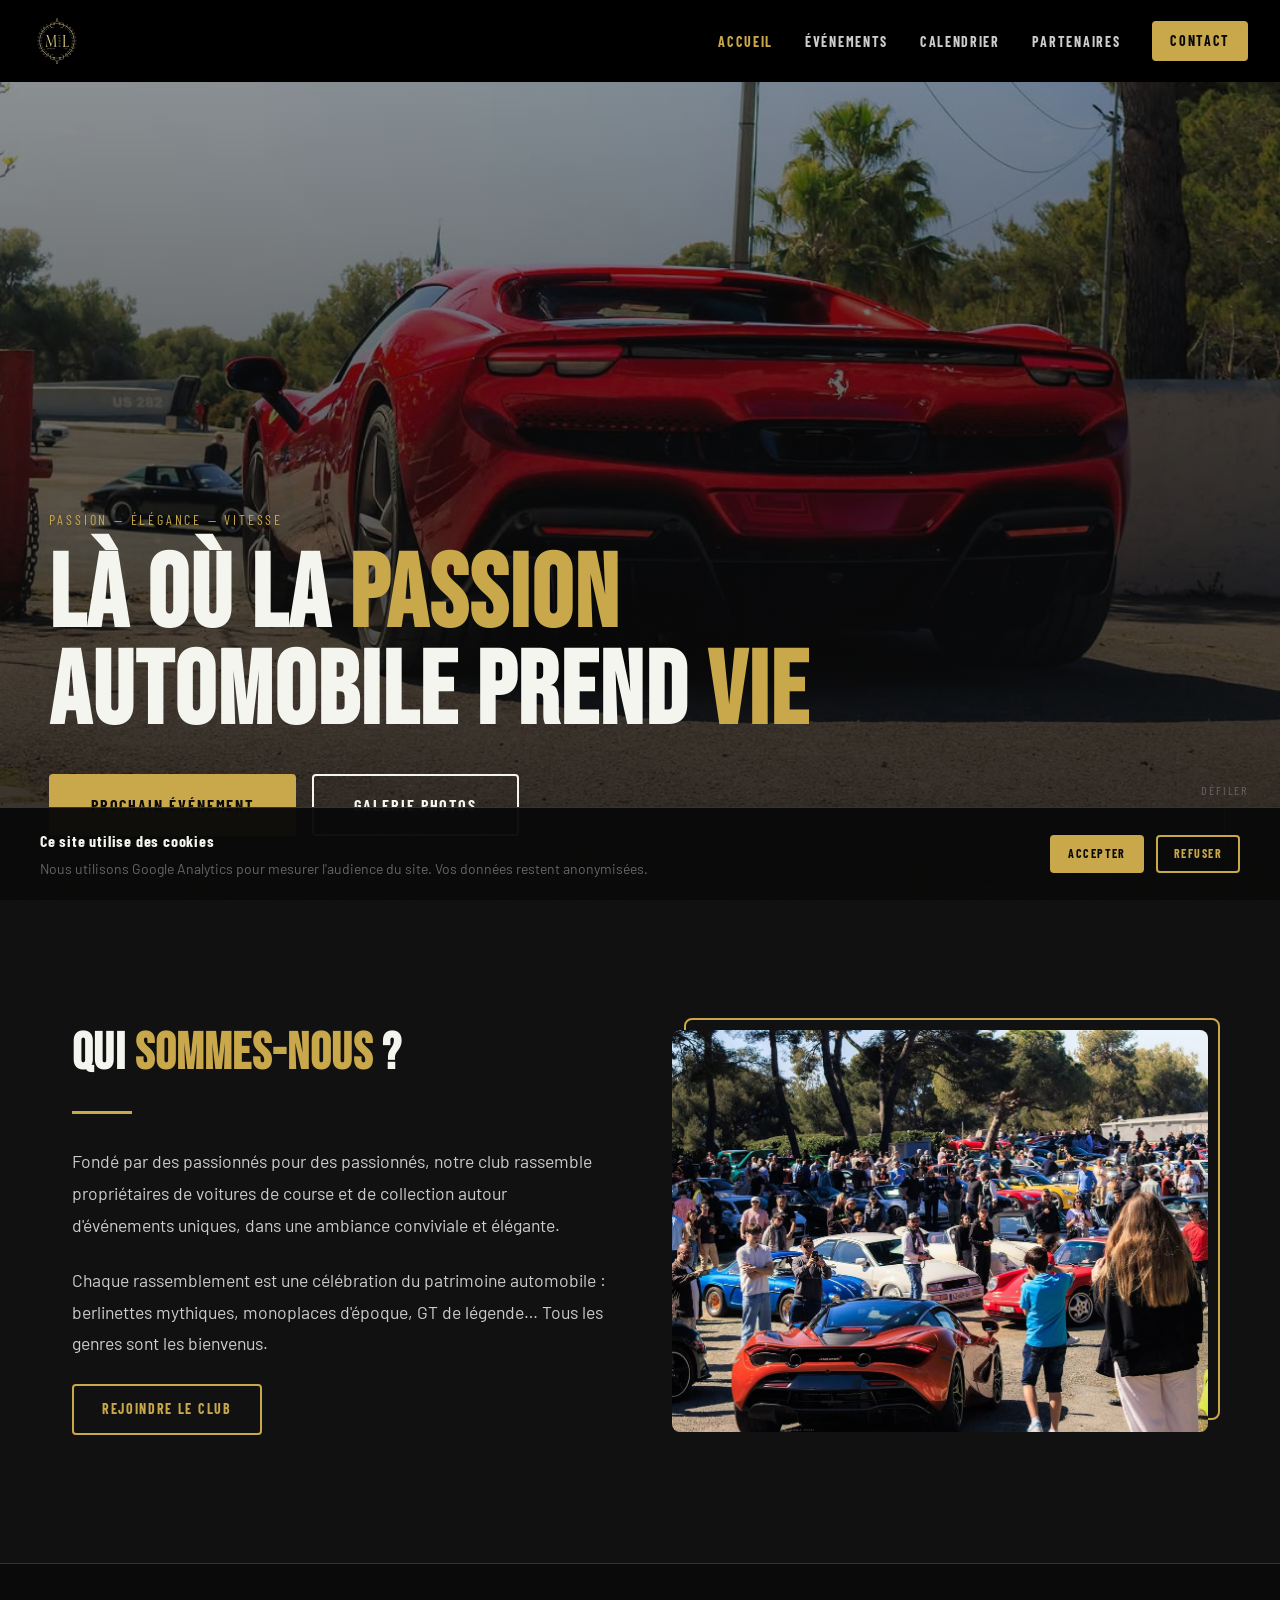
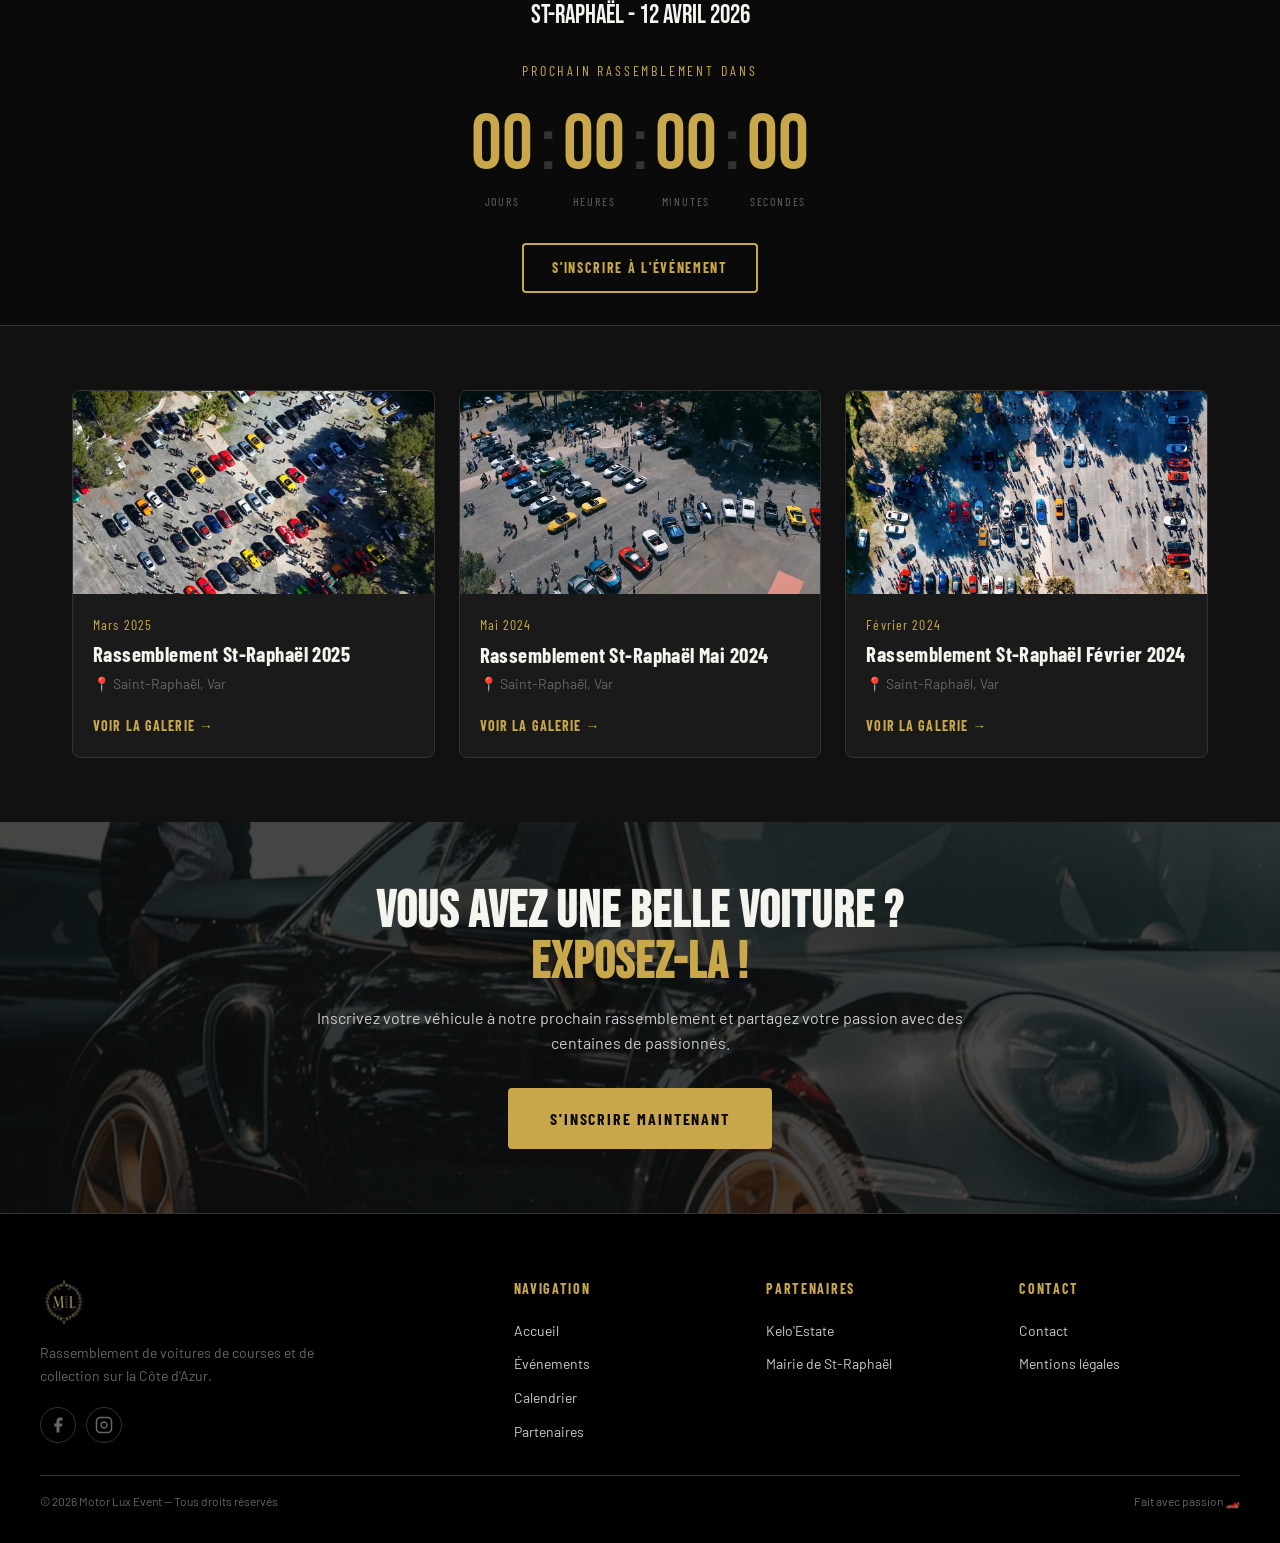
==== commit e442aa5f: "Add files via upload" ====
--- a/index.html
+++ b/index.html
@@ -33,12 +33,13 @@
   <!-- NAVBAR -->
   <nav class="navbar" id="navbar">
     <a href="index.html" class="navbar__logo">
-      <img src="assets/logo/logo.jpg" alt="Racing Club Logo" />
+      <img src="assets/logo/logo.jpg" alt="Motor Lux Event Logo" />
     </a>
     <ul class="navbar__links" id="nav-links">
-      <li><a href="index.html">Accueil</a></li>
+      <li><a href="index.html" class="active">Accueil</a></li>
       <li><a href="evenements.html">Événements</a></li>
       <li><a href="calendrier.html">Calendrier</a></li>
+      <li><a href="partenaires.html">Partenaires</a></li>
       <li><a href="contact.html" class="navbar__cta btn btn--primary btn--sm">Contact</a></li>
     </ul>
     <button class="navbar__burger" id="burger" aria-label="Menu">
@@ -197,13 +198,14 @@
           <li><a href="index.html">Accueil</a></li>
           <li><a href="evenements.html">Événements</a></li>
           <li><a href="calendrier.html">Calendrier</a></li>
+          <li><a href="partenaires.html">Partenaires</a></li>
         </ul>
       </div>
       <div class="footer__col">
-        <h4>Nos partenaires</h4>
+        <h4>Partenaires</h4>
         <ul>
           <li><a href="https://www.instagram.com/keloestate/">Kelo'Estate</a></li>
-          <li><a href="https://www.instagram.com/villesaintraphael/">Mairie de St-Raphaël</a></li>
+          <li><a href="https://www.ville-saintraphael.fr/">Mairie de St-Raphaël</a></li>
         </ul>
       </div>
       <div class="footer__col">
@@ -255,4 +257,4 @@
 </script>
 
 </body>
-</html>
+</html>
--- a/css/style.css
+++ b/css/style.css
@@ -27,6 +27,7 @@
 @import url('components/event-detail.css');
 @import url('components/mentions-legales.css');
 @import url('components/cookies-banner.css');
+@import url('components/partenaires.css');
 
 /* Utilities */
 @import url('utilities/animations.css');
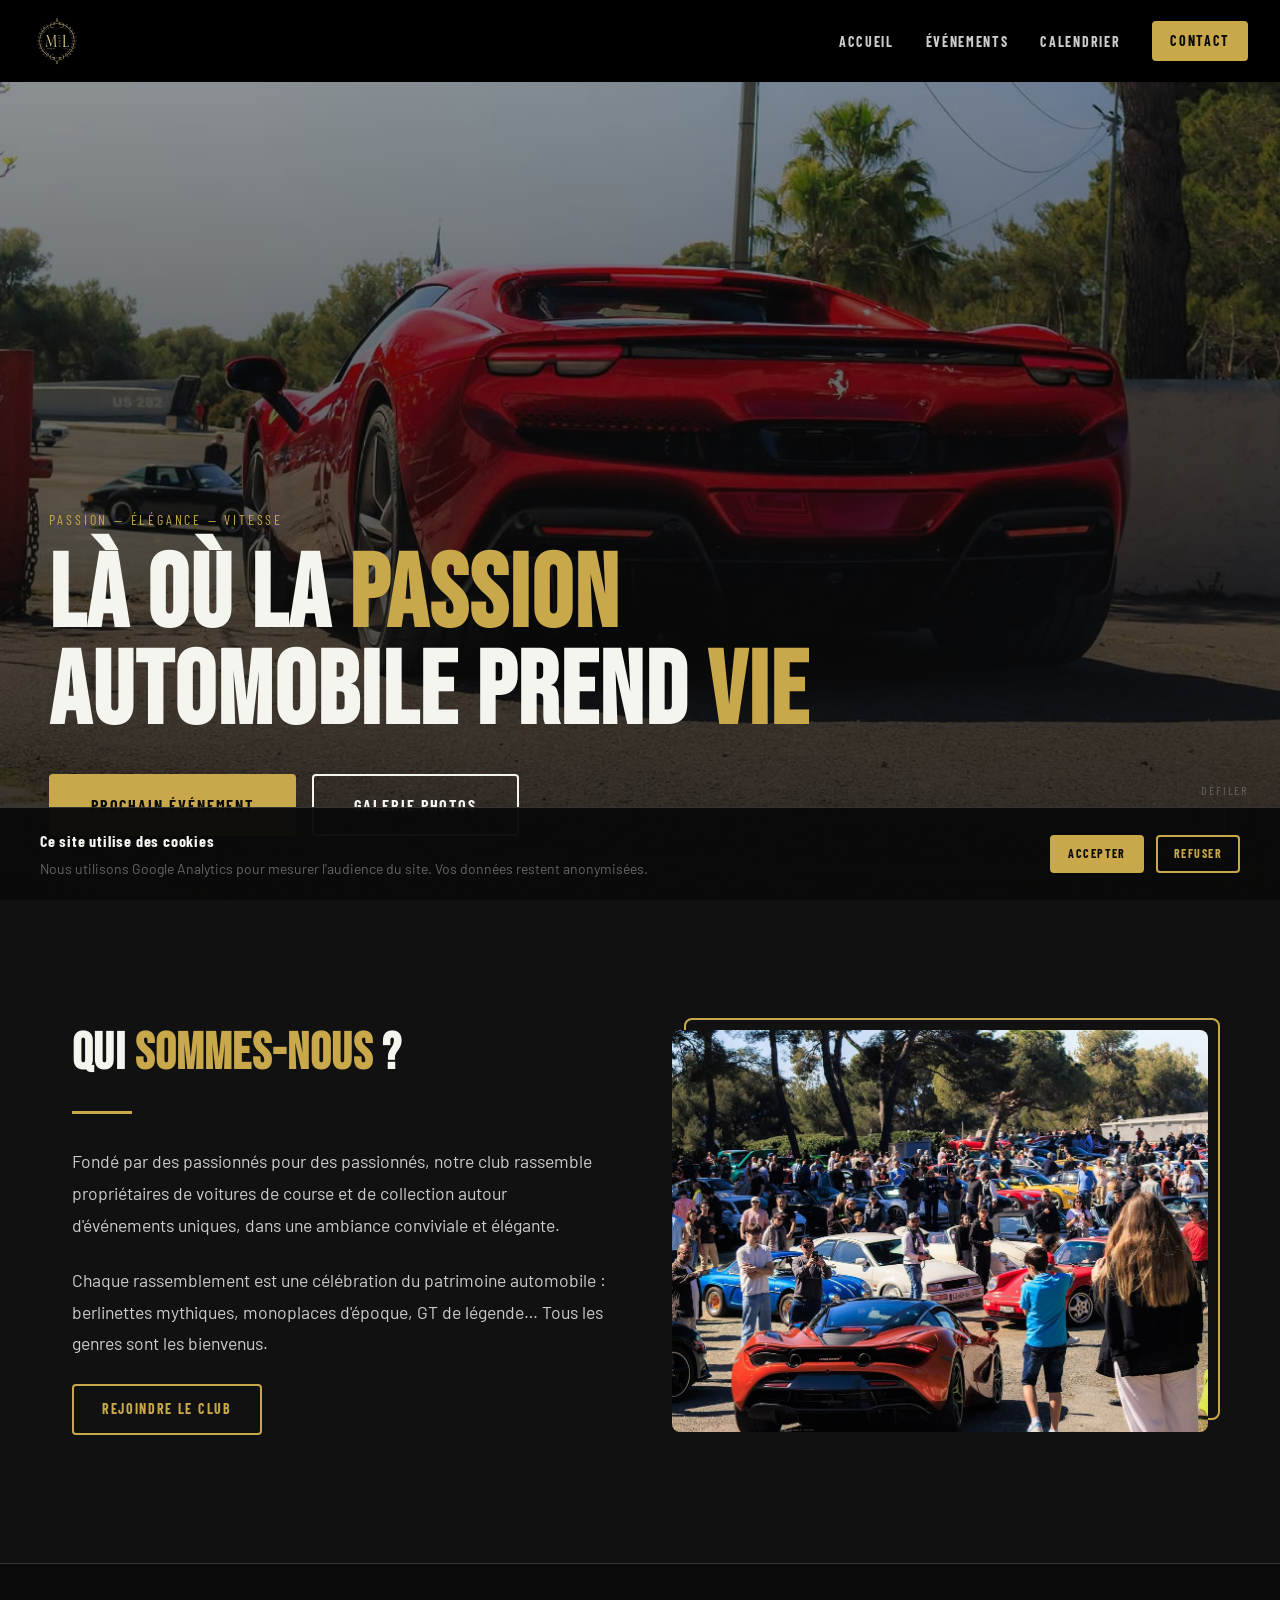
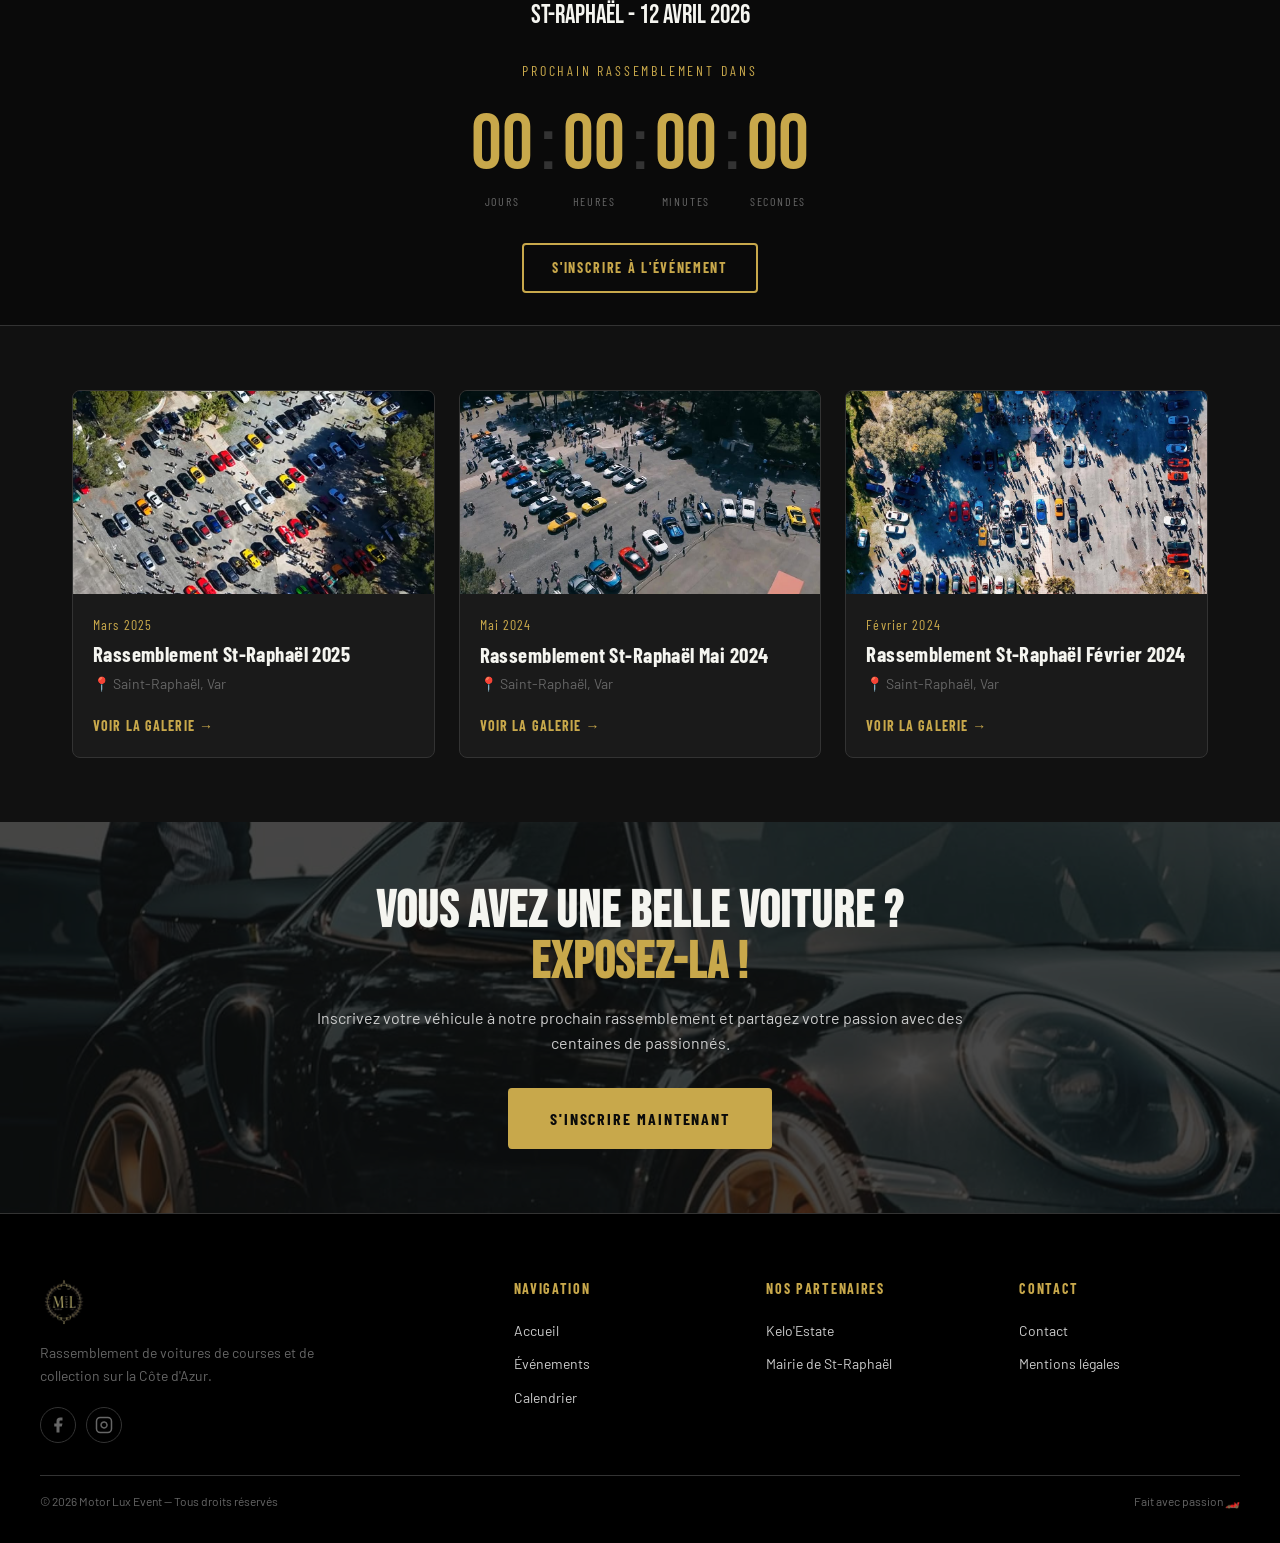
==== commit 35609cf3: "Update index.html" ====
--- a/index.html
+++ b/index.html
@@ -33,13 +33,12 @@
   <!-- NAVBAR -->
   <nav class="navbar" id="navbar">
     <a href="index.html" class="navbar__logo">
-      <img src="assets/logo/logo.jpg" alt="Motor Lux Event Logo" />
+      <img src="assets/logo/logo.jpg" alt="Racing Club Logo" />
     </a>
     <ul class="navbar__links" id="nav-links">
-      <li><a href="index.html" class="active">Accueil</a></li>
+      <li><a href="index.html">Accueil</a></li>
       <li><a href="evenements.html">Événements</a></li>
       <li><a href="calendrier.html">Calendrier</a></li>
-      <li><a href="partenaires.html">Partenaires</a></li>
       <li><a href="contact.html" class="navbar__cta btn btn--primary btn--sm">Contact</a></li>
     </ul>
     <button class="navbar__burger" id="burger" aria-label="Menu">
@@ -198,14 +197,13 @@
           <li><a href="index.html">Accueil</a></li>
           <li><a href="evenements.html">Événements</a></li>
           <li><a href="calendrier.html">Calendrier</a></li>
-          <li><a href="partenaires.html">Partenaires</a></li>
         </ul>
       </div>
       <div class="footer__col">
-        <h4>Partenaires</h4>
+        <h4>Nos partenaires</h4>
         <ul>
           <li><a href="https://www.instagram.com/keloestate/">Kelo'Estate</a></li>
-          <li><a href="https://www.ville-saintraphael.fr/">Mairie de St-Raphaël</a></li>
+          <li><a href="https://www.instagram.com/villesaintraphael/">Mairie de St-Raphaël</a></li>
         </ul>
       </div>
       <div class="footer__col">
@@ -224,6 +222,7 @@
 
 <script src="js/navbar.js"></script>
 <script src="js/animations.js"></script>
+<script src="js/calendar.js"></script>
 
 <!-- BANDEAU COOKIES -->
 <div class="cookie-banner" id="cookie-banner">
@@ -257,4 +256,4 @@
 </script>
 
 </body>
-</html>+</html>
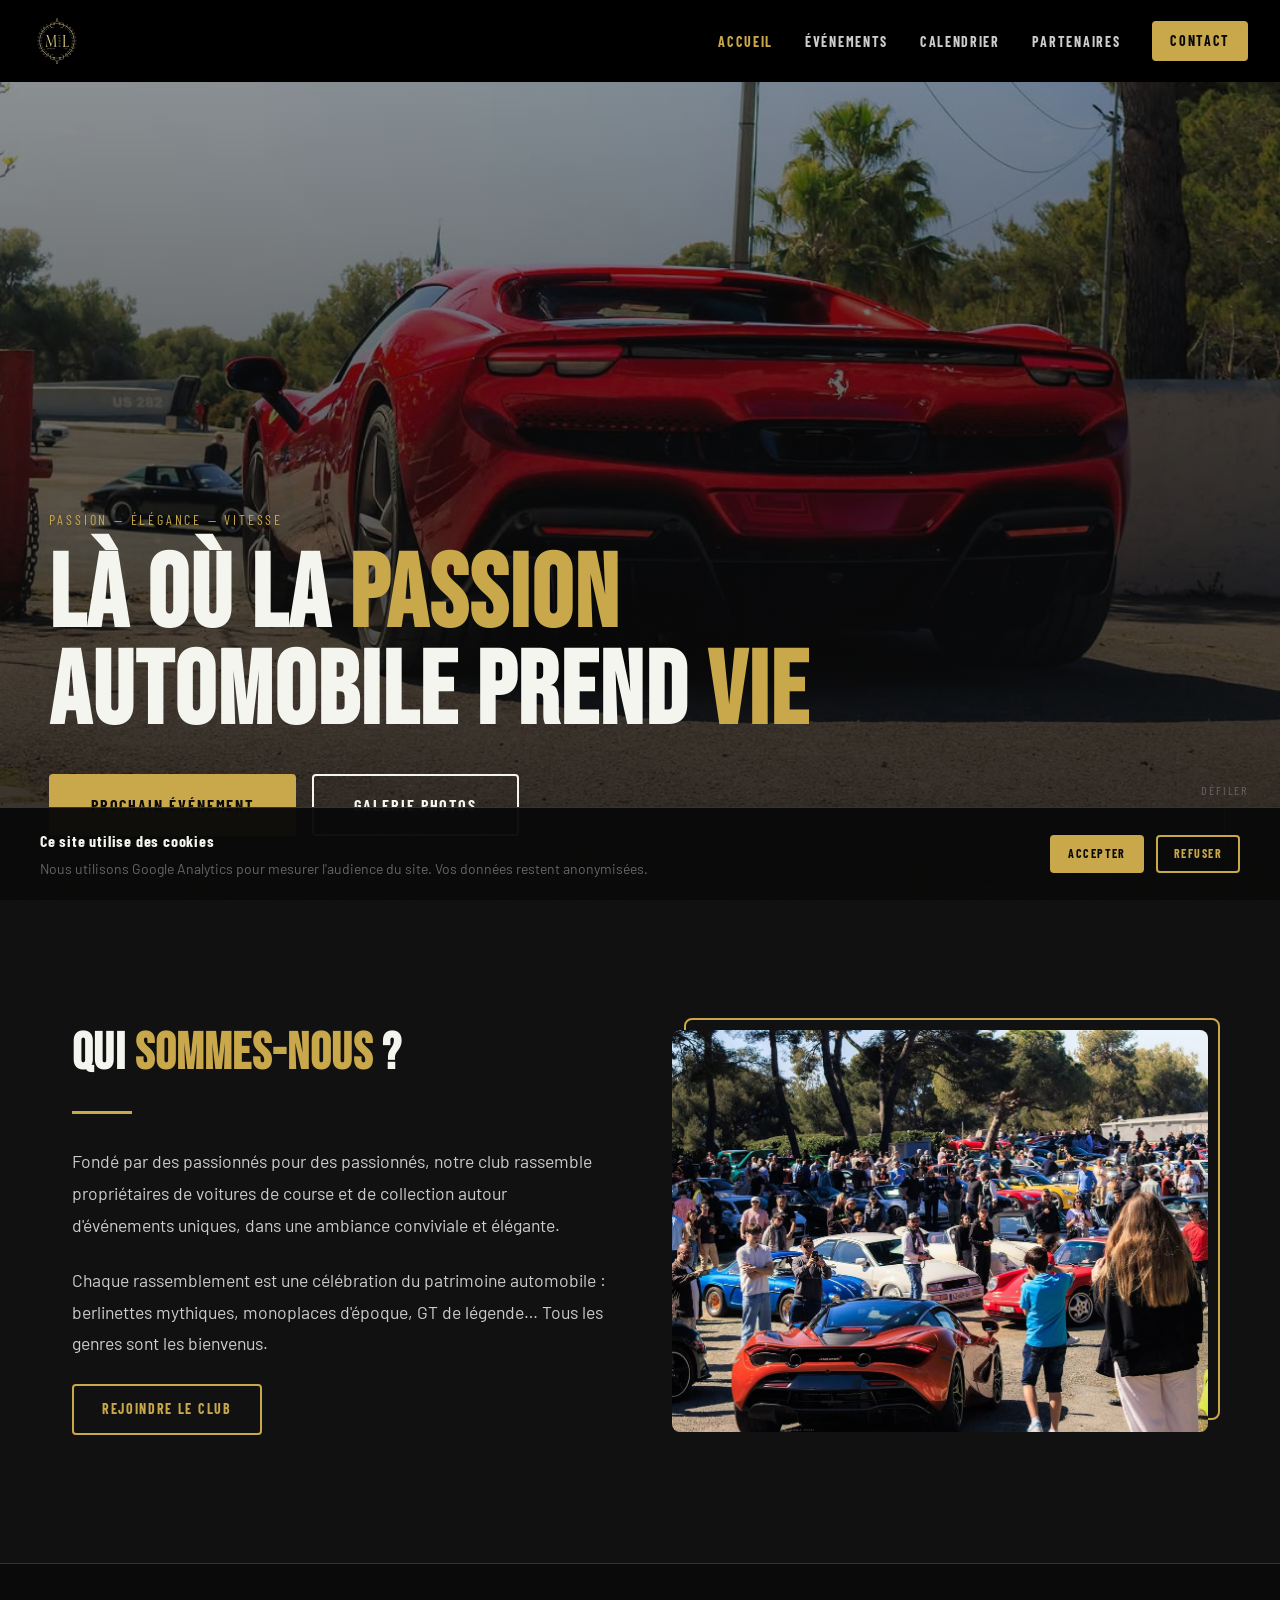
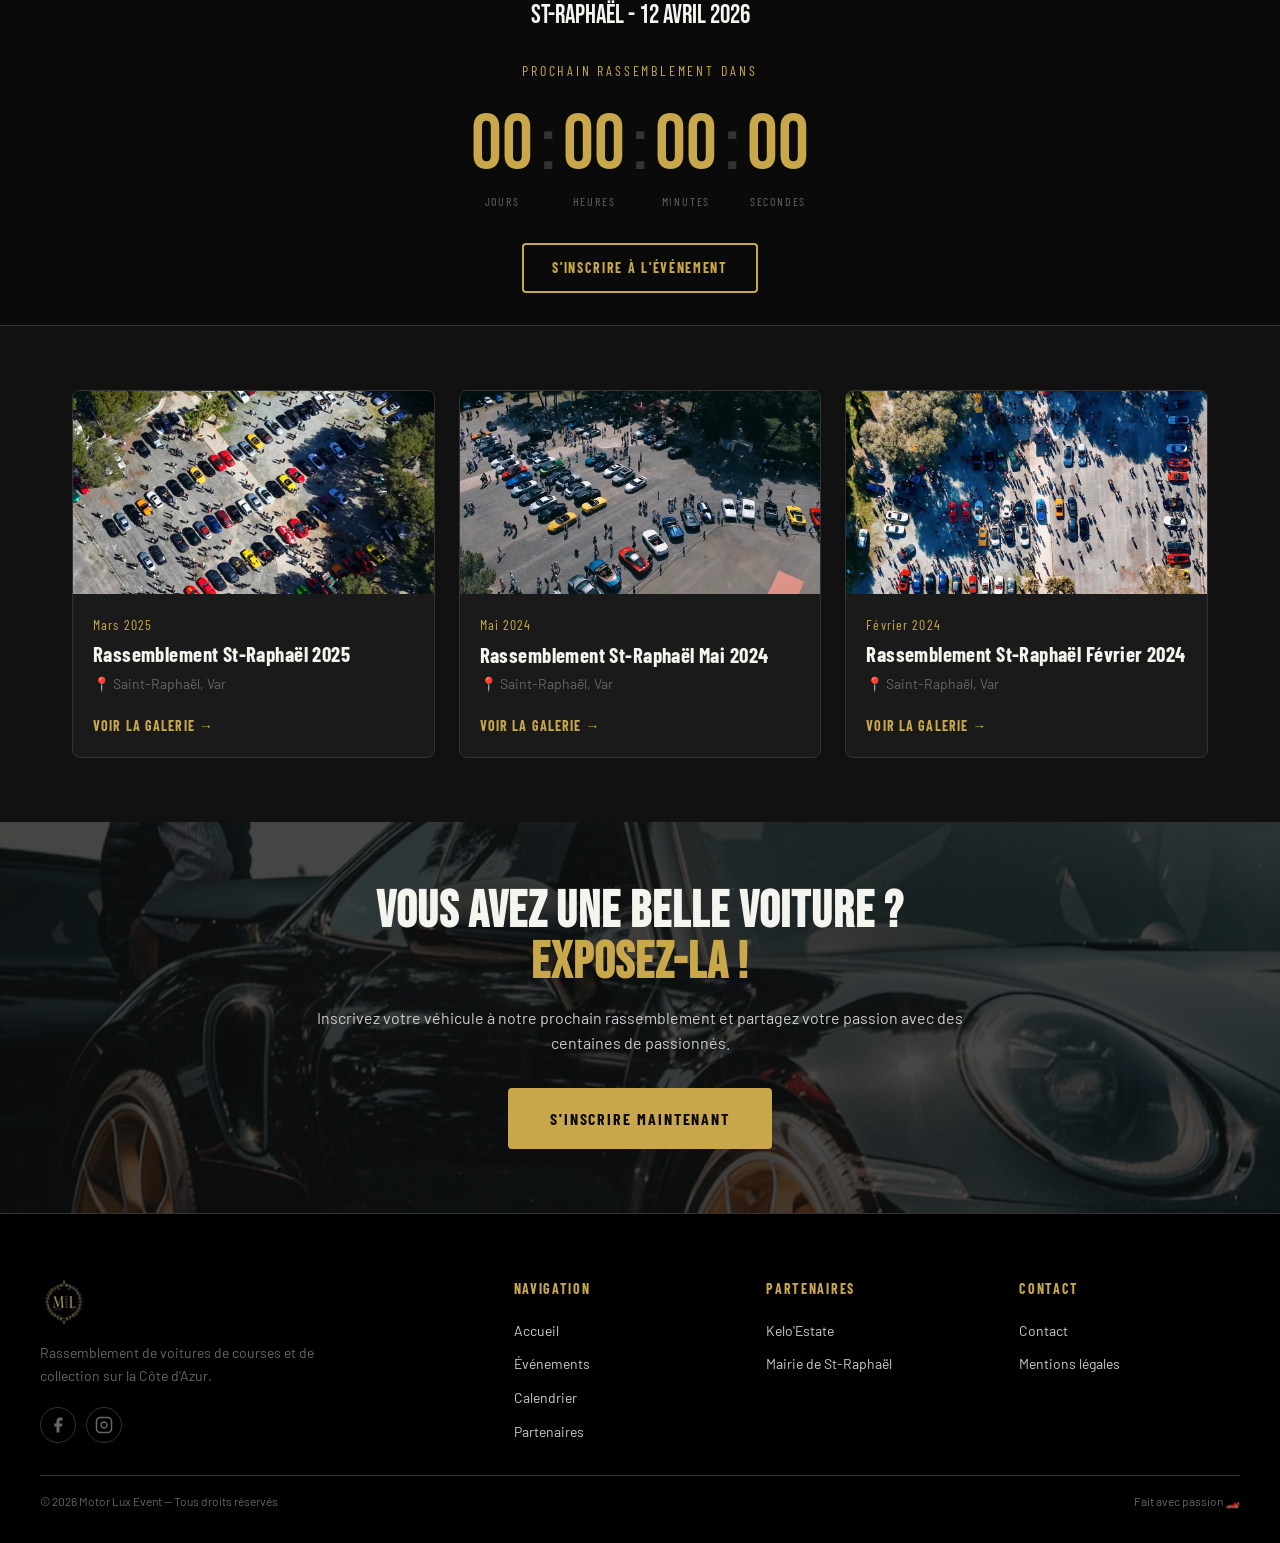
==== commit 9b9a9d72: "Update index.html" ====
--- a/index.html
+++ b/index.html
@@ -33,12 +33,13 @@
   <!-- NAVBAR -->
   <nav class="navbar" id="navbar">
     <a href="index.html" class="navbar__logo">
-      <img src="assets/logo/logo.jpg" alt="Racing Club Logo" />
+      <img src="assets/logo/logo.jpg" alt="Motor Lux Event Logo" />
     </a>
     <ul class="navbar__links" id="nav-links">
-      <li><a href="index.html">Accueil</a></li>
+      <li><a href="index.html" class="active">Accueil</a></li>
       <li><a href="evenements.html">Événements</a></li>
       <li><a href="calendrier.html">Calendrier</a></li>
+      <li><a href="partenaires.html">Partenaires</a></li>
       <li><a href="contact.html" class="navbar__cta btn btn--primary btn--sm">Contact</a></li>
     </ul>
     <button class="navbar__burger" id="burger" aria-label="Menu">
@@ -197,13 +198,14 @@
           <li><a href="index.html">Accueil</a></li>
           <li><a href="evenements.html">Événements</a></li>
           <li><a href="calendrier.html">Calendrier</a></li>
+          <li><a href="partenaires.html">Partenaires</a></li>
         </ul>
       </div>
       <div class="footer__col">
-        <h4>Nos partenaires</h4>
+        <h4>Partenaires</h4>
         <ul>
           <li><a href="https://www.instagram.com/keloestate/">Kelo'Estate</a></li>
-          <li><a href="https://www.instagram.com/villesaintraphael/">Mairie de St-Raphaël</a></li>
+          <li><a href="https://www.ville-saintraphael.fr/">Mairie de St-Raphaël</a></li>
         </ul>
       </div>
       <div class="footer__col">
